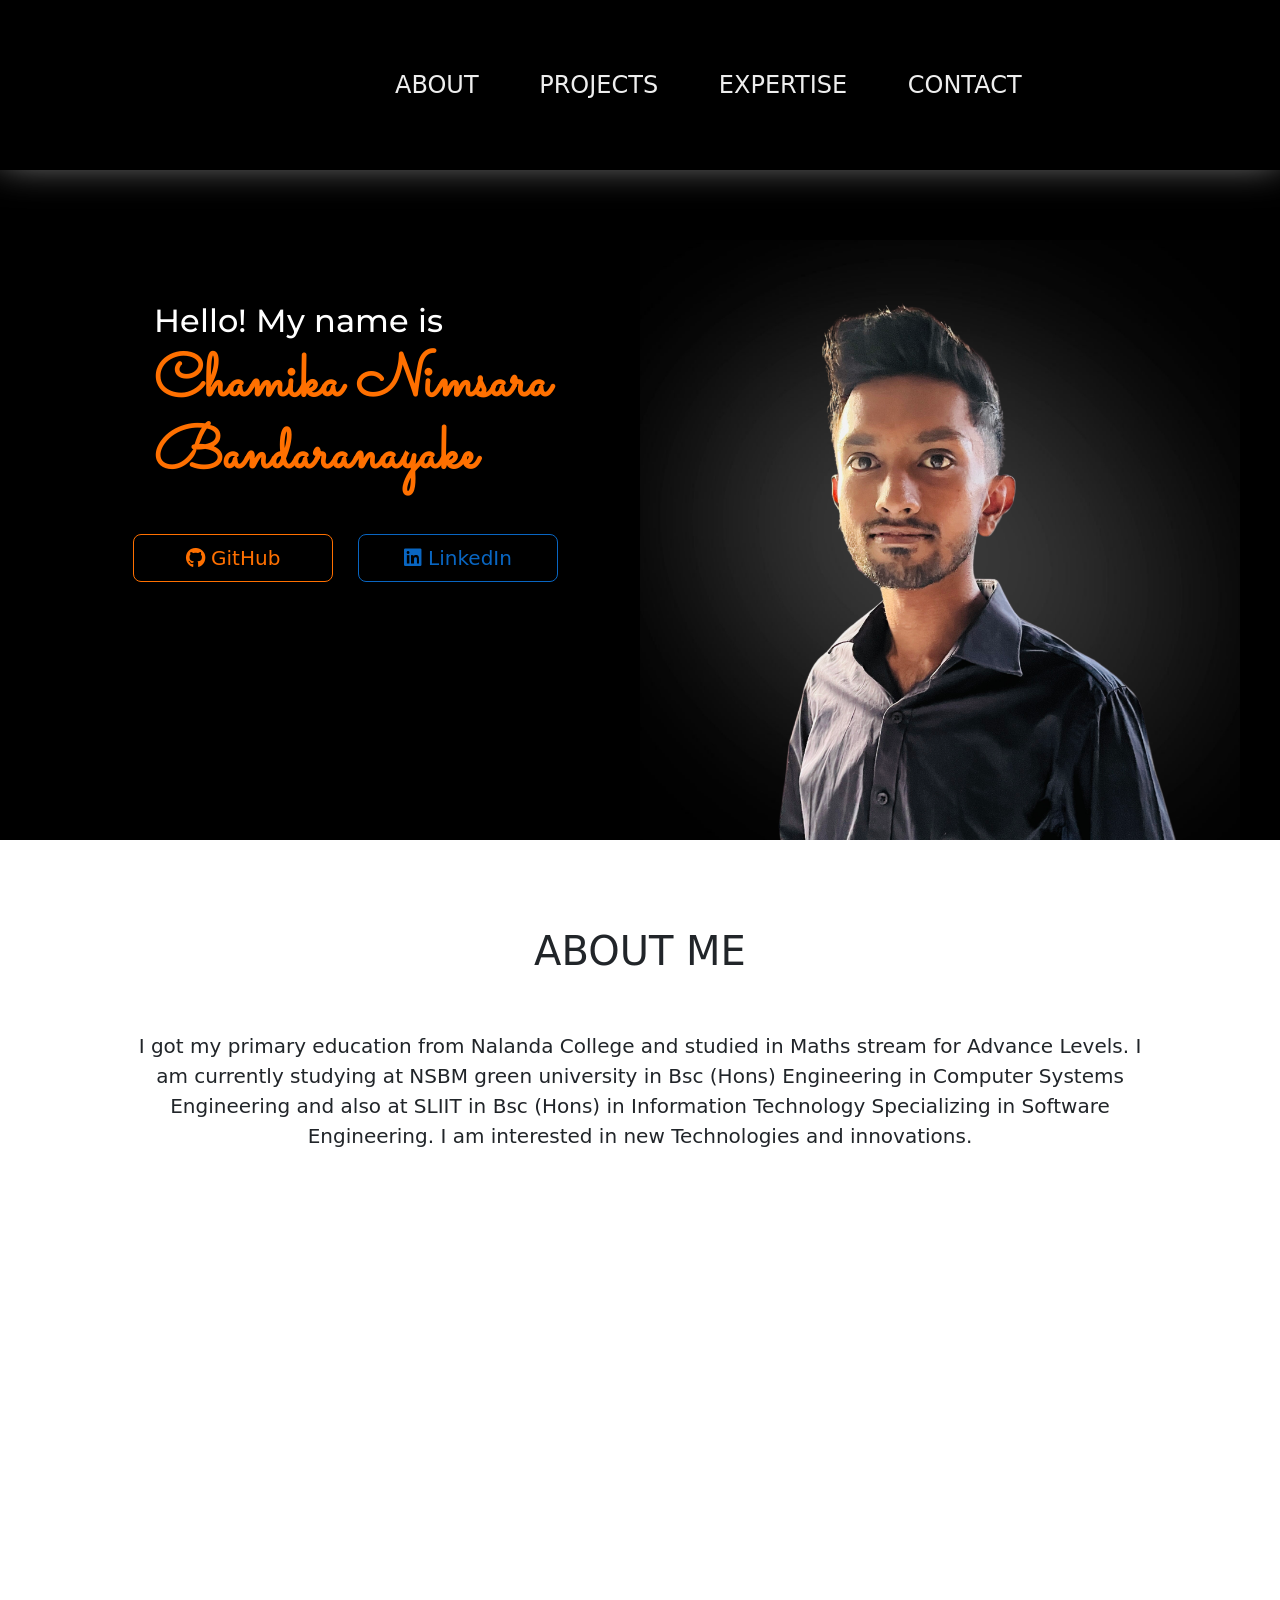
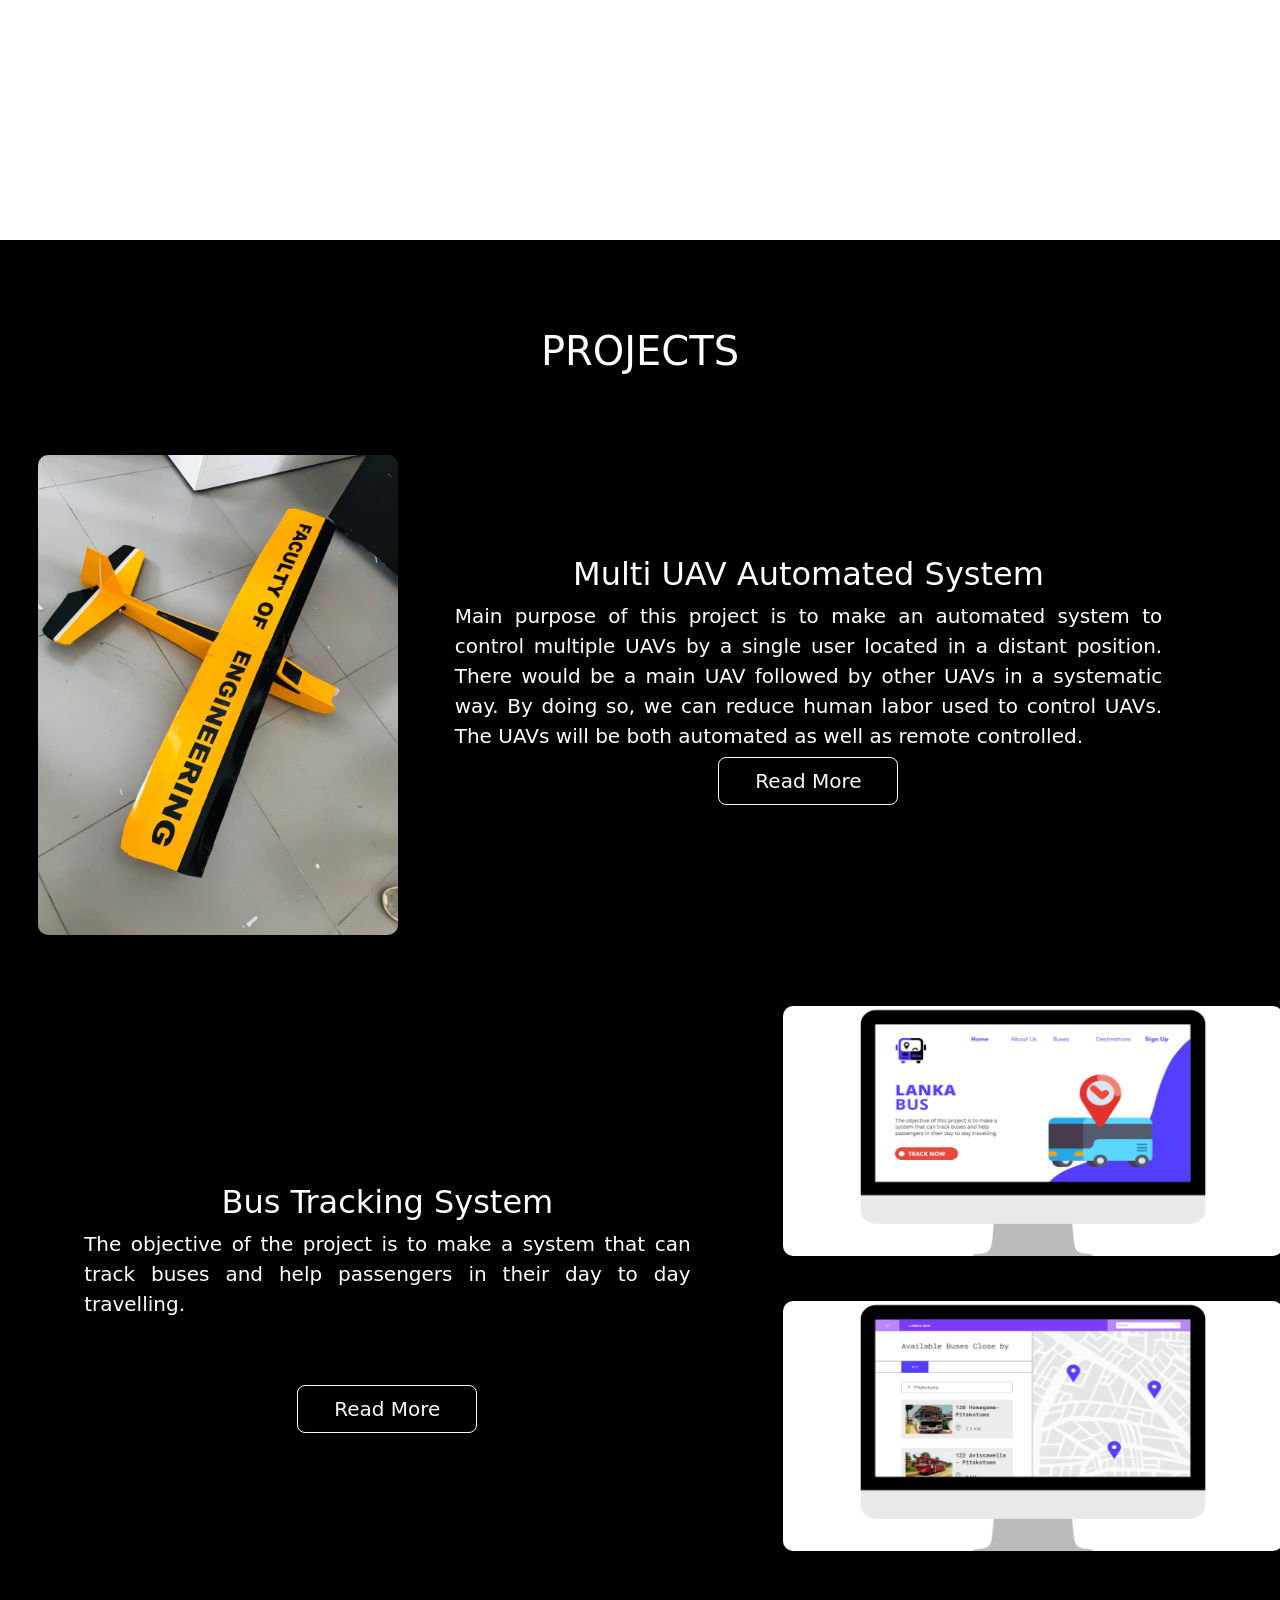
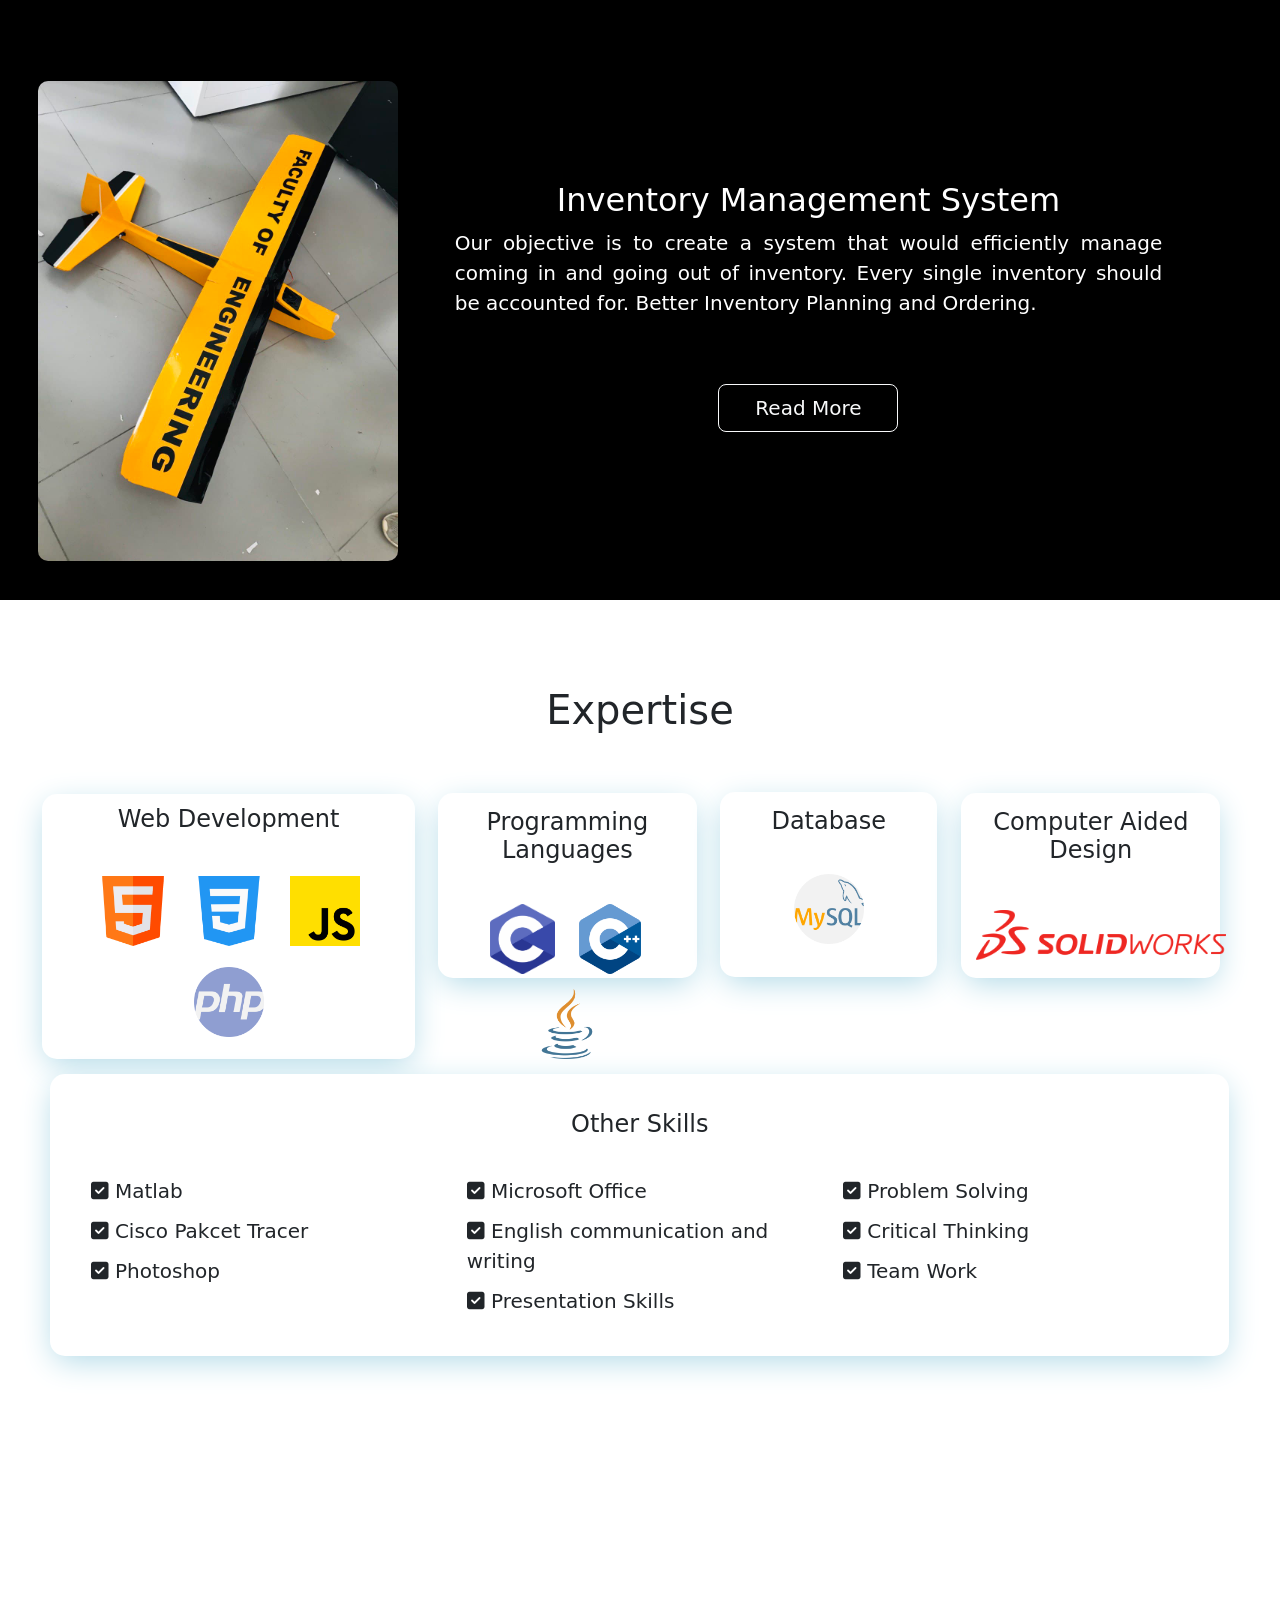
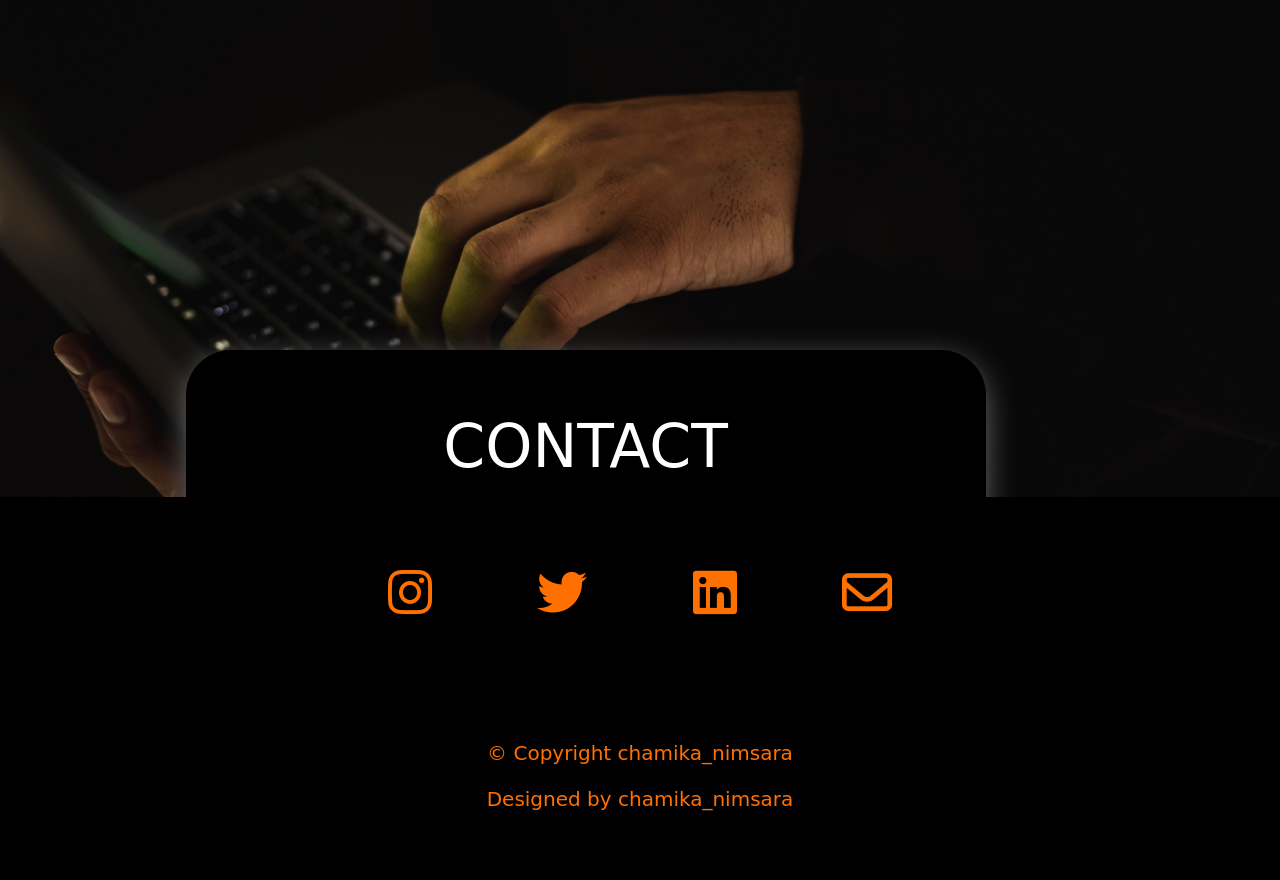
==== index.html @ a7071760 "v.0.4" ====
<!DOCTYPE html>
<html lang="en" dir="ltr">

<head>
  <link href="https://cdn.jsdelivr.net/npm/bootstrap@5.2.2/dist/css/bootstrap.min.css" rel="stylesheet" integrity="sha384-Zenh87qX5JnK2Jl0vWa8Ck2rdkQ2Bzep5IDxbcnCeuOxjzrPF/et3URy9Bv1WTRi" crossorigin="anonymous">

  <link rel="preconnect" href="https://fonts.googleapis.com">
  <link rel="preconnect" href="https://fonts.gstatic.com" crossorigin>
  <link href="https://fonts.googleapis.com/css2?family=Merriweather&family=Merriweather+Sans:wght@700&family=Montserrat:wght@300;400;900&family=Roboto&family=Sacramento&family=Ubuntu&display=swap" rel="stylesheet">

  <link rel="stylesheet" href="https://cdnjs.cloudflare.com/ajax/libs/font-awesome/6.1.1/css/all.min.css" integrity="sha512-KfkfwYDsLkIlwQp6LFnl8zNdLGxu9YAA1QvwINks4PhcElQSvqcyVLLD9aMhXd13uQjoXtEKNosOWaZqXgel0g==" crossorigin="anonymous"
    referrerpolicy="no-referrer" />

  <script src="https://code.jquery.com/jquery-3.2.1.slim.min.js" integrity="sha384-KJ3o2DKtIkvYIK3UENzmM7KCkRr/rE9/Qpg6aAZGJwFDMVNA/GpGFF93hXpG5KkN" crossorigin="anonymous"></script>
  <script src="https://cdn.jsdelivr.net/npm/popper.js@1.12.9/dist/umd/popper.min.js" integrity="sha384-ApNbgh9B+Y1QKtv3Rn7W3mgPxhU9K/ScQsAP7hUibX39j7fakFPskvXusvfa0b4Q" crossorigin="anonymous"></script>
  <script src="https://cdn.jsdelivr.net/npm/bootstrap@4.0.0/dist/js/bootstrap.min.js" integrity="sha384-JZR6Spejh4U02d8jOt6vLEHfe/JQGiRRSQQxSfFWpi1MquVdAyjUar5+76PVCmYl" crossorigin="anonymous"></script>

  <link rel="stylesheet" href="styles/style.css">
  <meta charset="utf-8">
  <title>Chamika Nimsara</title>
  <link rel="icon" type="image/x-icon" href="images/favicon.ico">
</head>

<body>
  <!-- Navigation Bar -->
  <div class="navbar-outer">
      <div class="navbar-inner">
          <div class="links">
            <a class="about" id="nav1" href="#about">ABOUT</a>
            <a class="projects" id="nav1" href="#projects">PROJECTS</a>
            <a class="expertise" id="nav1" href="#expertise">EXPERTISE</a>
            <a class="contact" id="nav1" href="#contact">CONTACT</a>
          </div>
      </div>
  </div>



  <!-- 1st container -->
  <div class="container1">
    <div class="row">
      <div class="col-lg-6">
        <div class="head1 scroll" data-rate=".3" data-direction="vertical">
          <h2 class="heading1">Hello! My name is</h2>
          <h1 class="heading2">Chamika Nimsara Bandaranayake</h1><br>
        </div>
        <div class="head2 scroll" data-rate=".3" data-direction="vertical">
          <a href="https://github.com/ChamikaNimsara">
            <button type="button" class="btn btn-lg button1" formaction=""><i class="fa-brands fa-github"></i> GitHub</button>
          </a>
          <a href="https://www.linkedin.com/in/chamika-bandaranayake/">
            <button type="button" class="btn btn-lg button2"><i class="fa-brands fa-linkedin"></i> LinkedIn</button>
          </a>
        </div>
      </div>
      <div class="col-lg-6">
        <img class="title-image" src="images/profile.PNG" alt="inn-img">
      </div>
    </div>
  </div>

  <!-- About -->
  <section id="about">
    <br><br><h1>ABOUT ME</h1><br><br>
    <p>
      I got my primary education from Nalanda College and studied in Maths stream for Advance Levels.
      I am currently studying at NSBM green university in Bsc (Hons) Engineering in Computer Systems Engineering
      and also at SLIIT in Bsc (Hons) in Information Technology Specializing in Software Engineering.
      I am interested in new Technologies and innovations.

    </p>
  </section>

  <!-- projects -->
  <section id="projects">
    <br><br><h1>PROJECTS</h1><br><br><br>
    <div class="row">
      <div class="col1">
        <img class="project1-image" src="images/project1.jpg" alt="inn-img">
      </div>
      <div class="col2">
        <h2>Multi UAV Automated System</h2>
        <p class="project-text">
          Main purpose of this project is to make an automated system to control multiple UAVs by a single user
          located in a distant position. There would be a main UAV followed by other UAVs in a systematic way.
          By doing so, we can reduce human labor used to control UAVs. The UAVs will be both automated as well
          as remote controlled.
        </p>
        <button type="button" class="btn btn-outline-light btn-lg project-btn">Read More</button>
      </div>
    </div>
    <br><br>
    <div class="row">
      <div class="col3">
        <h2>Bus Tracking System</h2>
        <p class="project-text">
          The objective of the project is to make a system that can track buses and help passengers in their day
          to day travelling.
        </p>
        <button type="button" class="btn btn-outline-light btn-lg project-btn">Read More</button>
      </div>
      <div class="col4">
        <img class="project2-image" src="images/project2a.png" alt="inn-img">
        <img class="project2-image" src="images/project2b.png" alt="inn-img">
      </div>
    </div>
    <br><br>
    <div class="row">
      <div class="col1">
        <img class="project1-image" src="images/project1.jpg" alt="inn-img">
      </div>
      <div class="col2">
        <h2>Inventory Management System</h2>
        <p class="project-text">
          Our objective is to create a system that would efficiently manage coming in and going out of inventory.
          Every single inventory should be accounted for. Better Inventory Planning and Ordering.
        </p>
        <button type="button" class="btn btn-outline-light btn-lg project-btn">Read More</button>
      </div>
    </div>
  </section>

  <section id="expertise">
    <br><br><h1>Expertise</h1><br><br>
    <div class="row">
      <div style="width: 33%;">
        <div class="exp">
          <h4>Web Development</h4><br>
          <img class="exp-images" src="images/html.png" alt="inn-img">
          <img class="exp-images" src="images/css.png" alt="inn-img">
          <img class="exp-images" src="images/js.png" alt="inn-img">
          <img class="exp-images" src="images/php.png" alt="inn-img">
        </div>
      </div>
      <div class="col">
        <div class="exp" style="padding-top: 15px; height: 185px;">
          <h4>Programming Languages</h4><br>
          <img class="exp-images" src="images/c.png" alt="inn-img" style="height: 70px; width: 65px;">
          <img class="exp-images" src="images/c++.png" alt="inn-img">
          <img class="exp-images" src="images/java.png" alt="inn-img">
        </div>
      </div>
      <div style="width: 20%;">
        <div class="exp" style="padding-top: 15px; height: 185px;">
          <h4>Database</h4><br>
          <img class="exp-images" src="images/mysql.png" alt="inn-img">
        </div>
      </div>
      <div class="col">
        <div class="exp" style="padding-top: 15px; height: 185px;">
          <h4>Computer Aided Design</h4><br>
          <img class="exp-images" src="images/solidworks.png" alt="inn-img" style="height: 50px; width: 250px; margin-top: 13px; margin-bottom: 25px;">
        </div>
      </div>
    </div>

    <div class="row">
      <div class="col">
        <div class="exp">
          <h4>Other Skills</h4><br>
          <ul>
            <li><i class="fa-solid fa-square-check"></i> Matlab</li>
            <li><i class="fa-solid fa-square-check"></i> Cisco Pakcet Tracer</li>
            <li><i class="fa-solid fa-square-check"></i> Photoshop</li>
            <li><i class="fa-solid fa-square-check"></i> Microsoft Office</li>
            <li><i class="fa-solid fa-square-check"></i> English communication and writing</li>
            <li><i class="fa-solid fa-square-check"></i> Presentation Skills</li>
            <li><i class="fa-solid fa-square-check"></i> Problem Solving</li>
            <li><i class="fa-solid fa-square-check"></i> Critical Thinking</li>
            <li><i class="fa-solid fa-square-check"></i> Team Work</li>
          </ul>
        </div>
      </div>
    </div>
  </section>

  <section id="contact">
    <div class="contact-top">
      <img class="bg-image" src="images/bgimage1.jpg" alt="inn-img">
    </div>
    <div class="contact-heading">
      <h1 style="margin-top: 60px; font-size: 60px;">CONTACT</h1>
    </div>
    <div class="contact-body">
      <a href="https://www.instagram.com/chamika_nimsara/">
        <i class="fa-brands fa-instagram"></i>
      </a>
      <a href="https://twitter.com/NimsaraChamika">
        <i class="fa-brands fa-twitter"></i>
      </a>
      <a href="https://www.linkedin.com/in/chamika-bandaranayake/">
        <i class="fa-brands fa-linkedin"></i>
      </a>
      <a href="mailto: chamikabandaranayake@gmail.com">
        <i class="fa-regular fa-envelope"></i>
      </a>
      <br><br><br><br><br><br>
      <p>© Copyright chamika_nimsara</p>
      <p>Designed by chamika_nimsara</p>
    </div>

  </section>

<script type="text/javascript">
const body = document.body;
let lastScroll = 0;

window.addEventListener("scroll", () => {
const currentScroll = window.pageYOffset;
if (currentScroll <= 0) {
  body.classList.remove("scroll-up");
  return;
}

if (currentScroll > lastScroll && !body.classList.contains("scroll-down")) {
  body.classList.remove("scroll-up");
  body.classList.add("scroll-down");
} else if (
  currentScroll < lastScroll &&
  body.classList.contains("scroll-down")
) {
  body.classList.remove("scroll-down");
  body.classList.add("scroll-up");
}
lastScroll = currentScroll;
});


const sections = document.querySelectorAll("section");
const navLi = document.querySelectorAll(".navbar-outer .navbar-inner .links a");
window.addEventListener("scroll", () => {
  let current = "";
  sections.forEach((section) => {
    const sectionTop = section.offsetTop;
    const sectionHeight = section.clientHeight;
    if (pageYOffset >= sectionTop - sectionHeight / 3) {
      current = section.getAttribute("id");
    }
  });

  navLi.forEach((li) => {
    li.classList.remove("active");
    if (li.classList.contains(current)) {
      li.classList.add("active");
    }
  });
});


window.addEventListener('scroll', () => {
  const target = document.querySelectorAll('.scroll');

  var index = 0, length = target.length;
  for (index; index < length; index++) {
    var pos = window.pageYOffset * target[index].dataset.rate;

    if(target[index].dataset.direction === 'vertical') {
      target[index].style.transform = 'translate3d(0px, ' +pos+ 'px, 0px)';
    } else {
      var posX = windows.pageYOffset * target[index].dataset.ratex;
      var posY = windows.pageYOffset * target[index].dataset.rateyx;

      target[index].style.transform = 'translate3d('+posX+'px, ' +posY+ 'px, 0px)';
    }
  }


})



</script>

</body>

</html>
---- styles/style.css ----
.row {
  width: 100%;
}

a {
  text-decoration: none;
}

.navbar-outer {
    position: sticky;
    width: 100%;
    height: 170px;
    background: #000000;
    display: flex;
    align-items: center;
    top: -110px;
    justify-content: center;
    z-index: 1000;
}

.scroll-up .navbar-outer{
  transition: 1s;
		filter: drop-shadow(0 -10px 20px rgb(170, 170, 170));
	}

.scroll-down .navbar-outer{
  transition: 1s;
  		filter: drop-shadow(0 -10px 20px rgb(170, 170, 170));
  	}

.navbar-outer .navbar-inner {
    position: sticky;
    top: 0;
    width: 100%;
    height: 60px;
    display: flex;
    justify-content: space-between;
    align-items: center;
    padding: 0px 20px;
    justify-content: center;
}

.navbar-outer .navbar-inner .links {
  width: 100%;
  justify-content: center;
  margin-left: 28%;
}

.navbar-outer .navbar-inner .links a {
    display: inline-block;
    padding: 5px;
    text-decoration: none;
    color: #eee;
    border: 1px solid transparent;
    transition: all 200ms ease-in-out;
    font-size: 24px;
    padding-left: 3%;
    padding-right: 3%;
}

.navbar-outer .navbar-inner .links a.active {
  background-color: #FF7000;
  color: #000000;
  transition: 2 ease background-color;
  border-radius: 10px;
}

#nav1:hover {
  color: #B2B2B2;
  font-size: 25px;
}

.container1 {
  background-color: #000000;
  height: 40%;
  padding-top: 5.5%;
}

.heading1 {
  color: #ffffff;
  font-family: 'Montserrat', sans-serif;
}

.heading2 {
  color: #FF7000;
  font-family: 'Sacramento', cursive;
  font-weight: bold;
  font-size: 60px;
}

.title-image {
  height: 600px;
  width: 600px;
}

.head1 {
  margin-left: 25%;
  margin-top: 10%;
  width: 400px;

}

.head2 {
  margin-left: 20%;
}

.button1 {
  margin: 2%;
  width: 200px;
  background-color: none;
  border-color: #FF7000;
  color: #FF7000;
}

.button1:hover {
  background-color: #FF7000;
  color: #000000;
}

.button2 {
  margin: 2%;
  width: 200px;
  background-color: none;
  border-color: #0966c2;
  color: #0966c2;
}

.button2:hover {
  background-color: #0966c2;
  color: #000000;
}

#about {
  text-align: center;
  padding: 3%;
  height: 1000px;
}

p {
  padding: 0 8% 0 8%;
  font-size: 20px;
}

#projects {
  color: #ffffff;
  background-color: #000000;
  text-align: center;
  padding: 3%;
}

.project-text {
  height: 140px;
  text-align: justify;
}

.project-btn {
  width: 180px;
}

.col1 {
  width: 30%;
}

.col2 {
  width: 70%;
  padding: 100px 0;
}

.project1-image {
  width: 360px;
  height: 480px;
  border-radius: 10px;
}

.col4 {
  width: 40%;
}

.col3 {
  width: 60%;
  padding: 200px 0;
}

.project2-image {
  width: 500px;
  height: 250px;
  margin: 5%;
  border-radius: 10px;
}

#expertise {
  height: 1000px;
  text-align: center;
  padding: 3%;
}

.exp {
  background-color: white;
	border-radius: 15px;
	box-shadow: 0 8px 32px -4px lightblue;
	width: 100%;
	padding: 3%;
	margin: 1%;
	float: left;
}

.exp-images {
  width: 70px;
  height: 70px;
  margin: 3%;
}

ul {
  font-size: 20px;
  list-style-type: none;
  margin: 0;
  padding: 0;
  columns: 3;
  -webkit-columns: 3;
  -moz-columns: 3;
  text-align: left;
}

li {
  padding: 5px;
}

#contact {
  color: #ffffff;
  background-color: #000000;
  text-align: center;
  padding: 0;
  margin: 0;
  height: 800px;
  position: relative;
}

.bg-image {
  /* width: 1500px;
  height: 500px; */
  width: 100%;
}

.contact-heading {
  position: absolute;
  width: 800px;
  height: 250px;
  border-radius: 45px;
  bottom: 25%;
  right: 23%;
  background-color: #000000;
  color: white;
  box-shadow: 0 8px 32px -4px grey;
  padding-left: 20px;
  padding-right: 20px;
  z-index: 1;
}

.contact-body {
  position: absolute;
  bottom: -10%;
  width: 100%;
  z-index: 200;
  background-color: #000000;
  color: #FF7000;
  padding-top: 70px;
  padding-bottom: 50px;
}

.contact-body i {
  font-size: 50px;
  margin:  0 50px 0 50px;
}

.contact-body a {
  color: #FF7000;
}
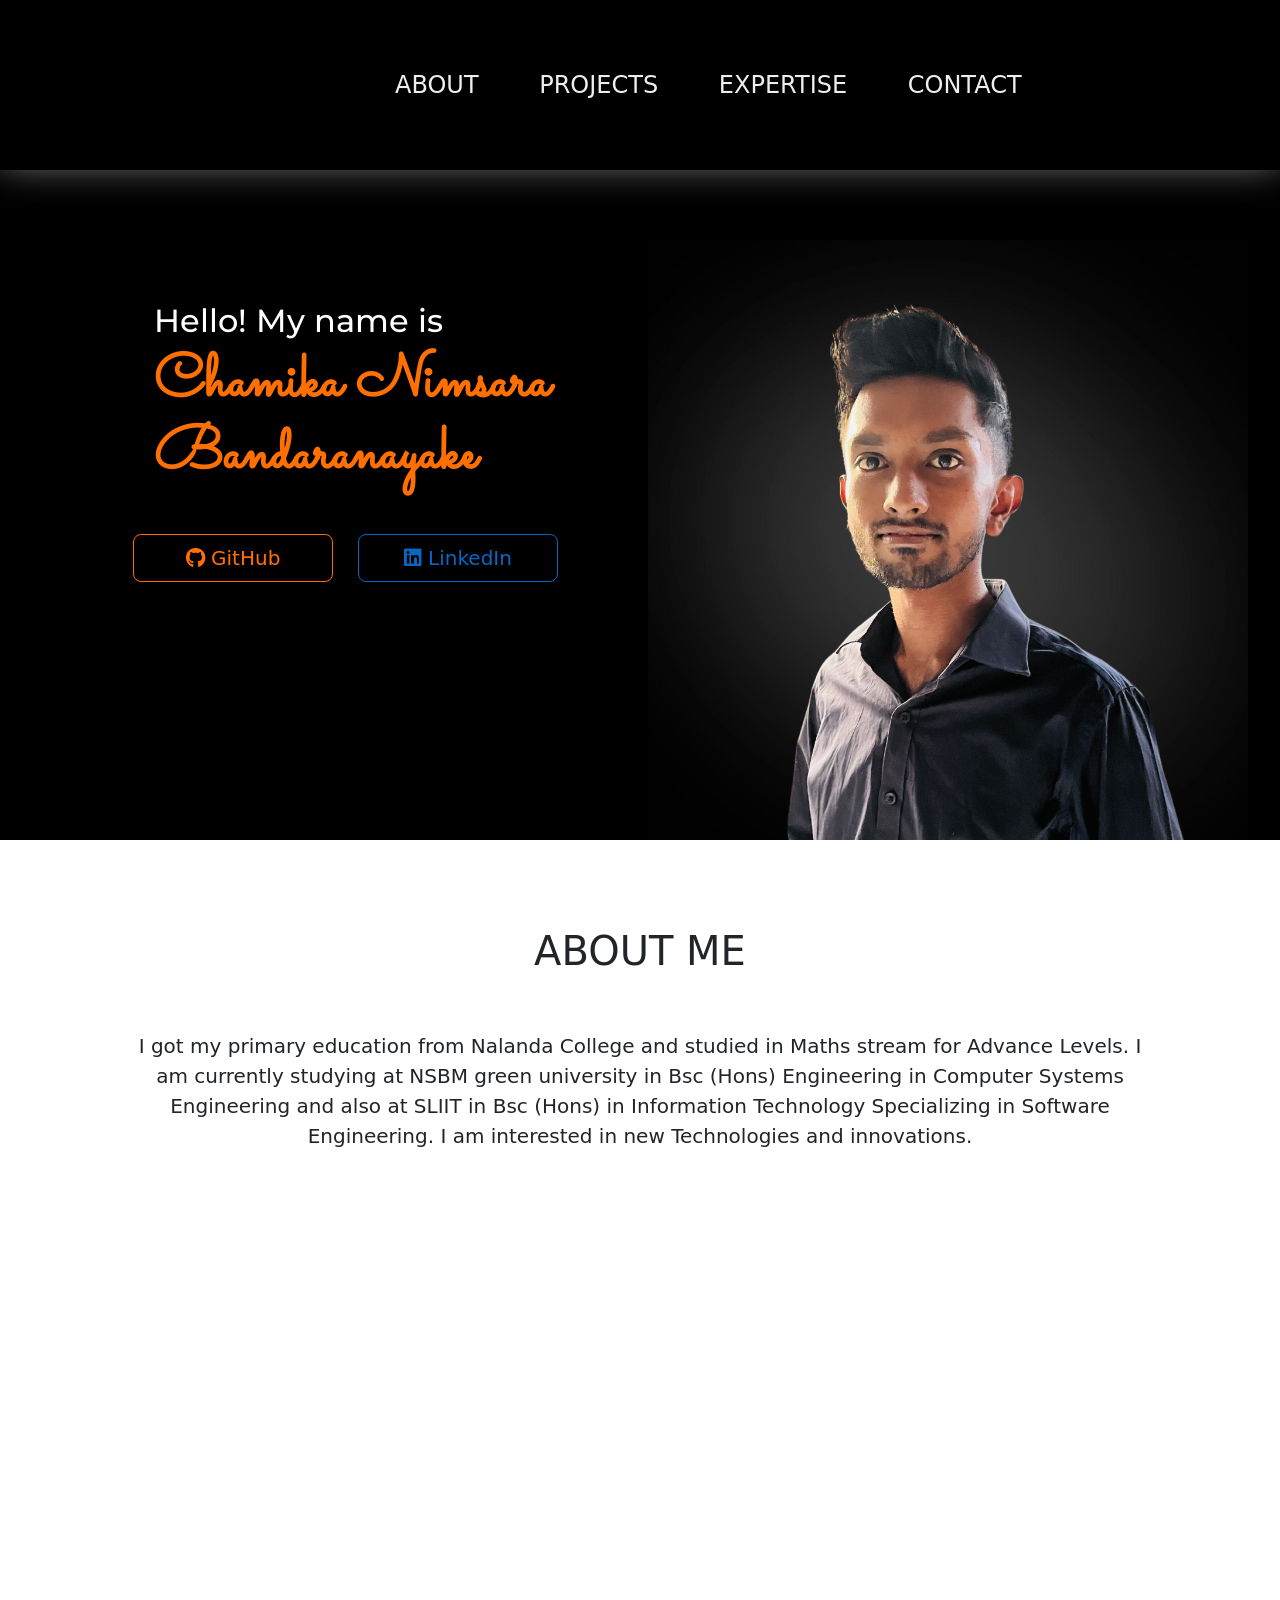
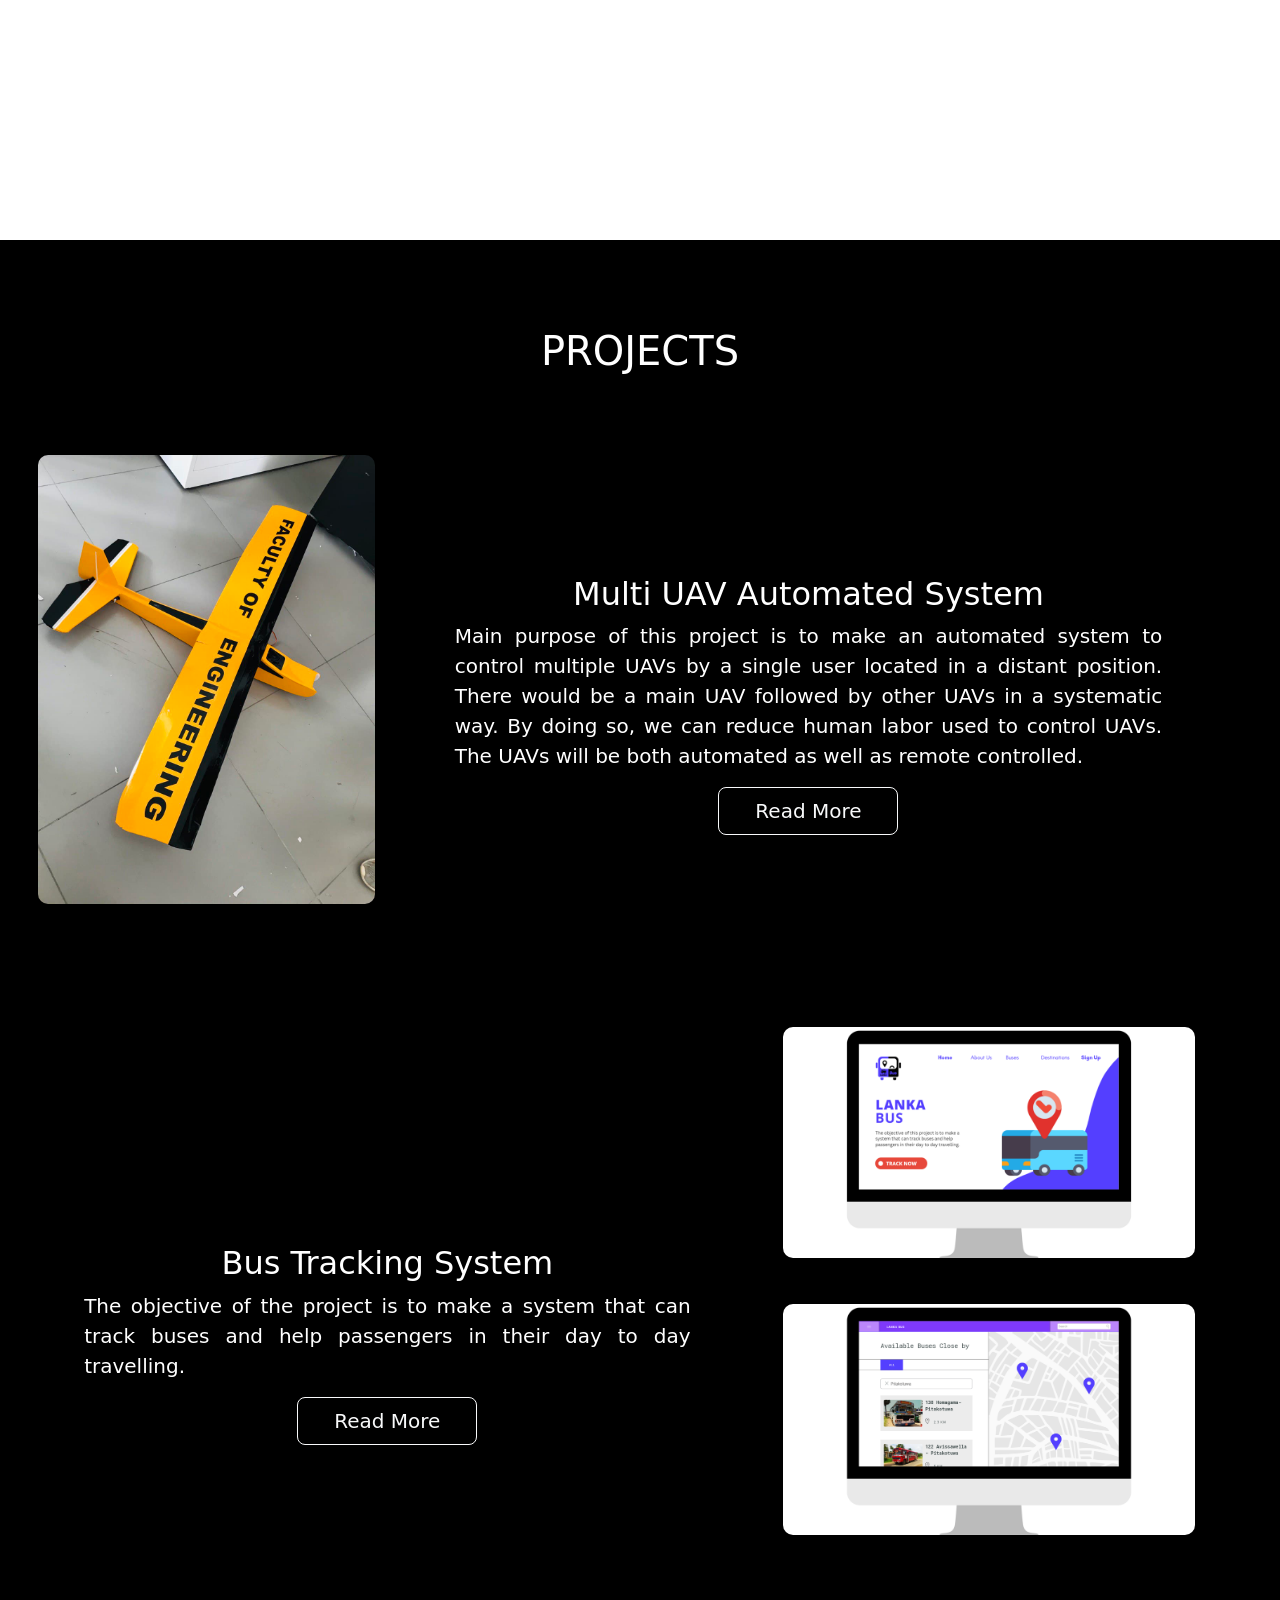
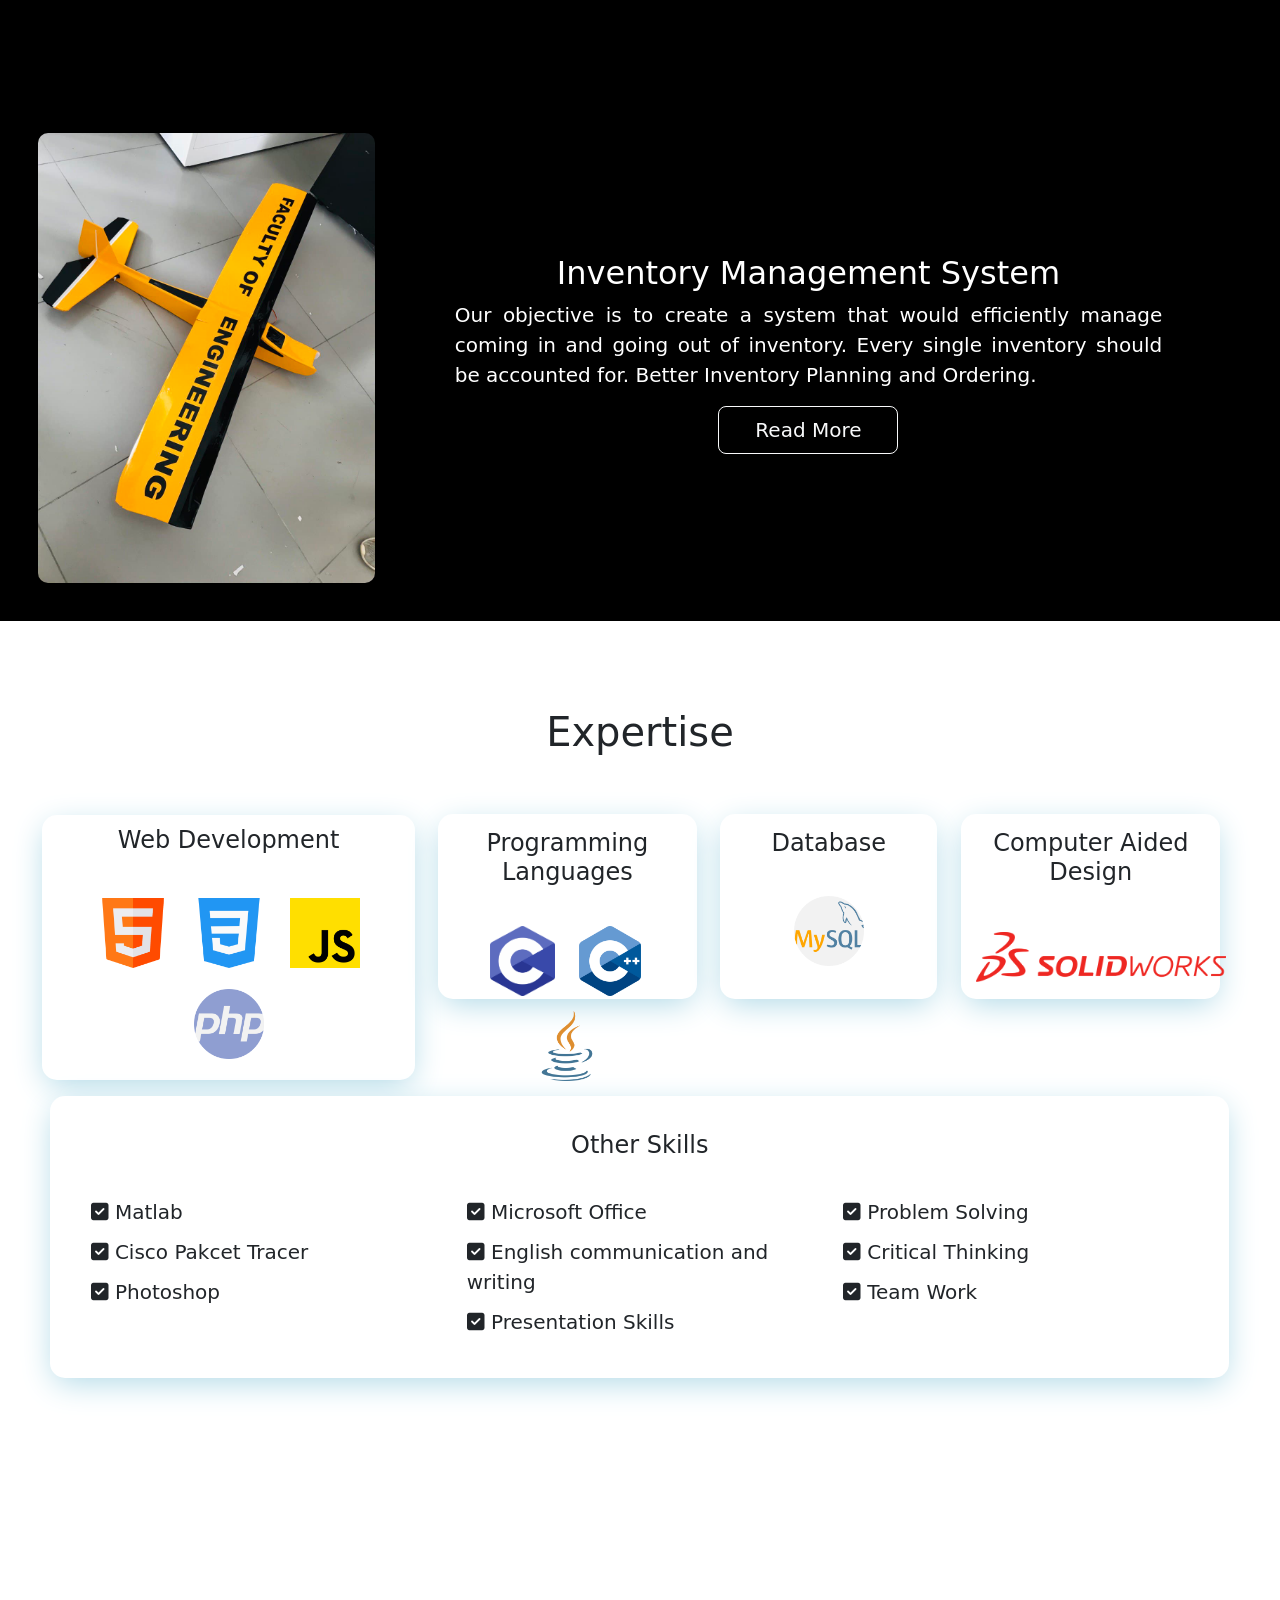
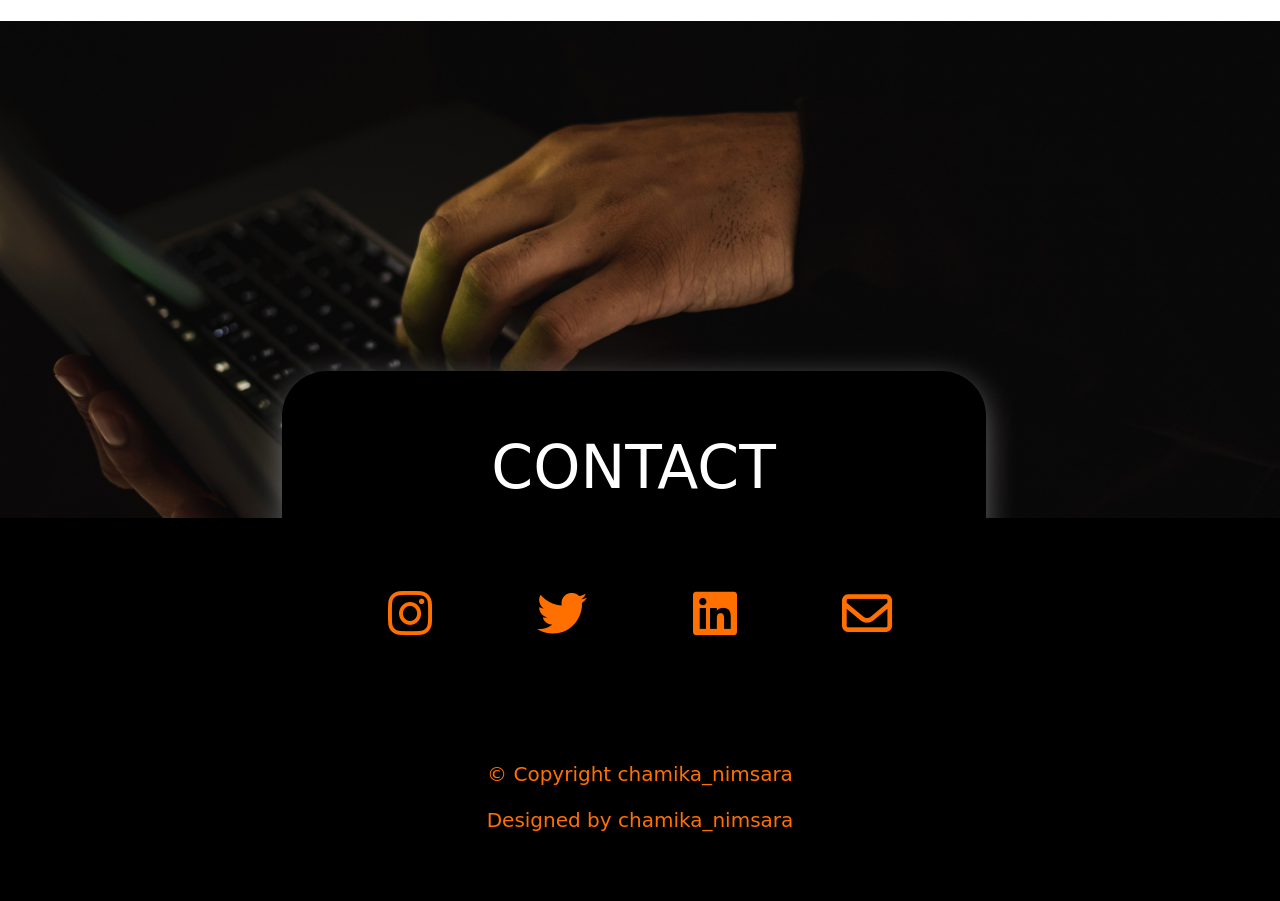
==== commit 71e903a7: "v.0.4" ====
--- a/index.html
+++ b/index.html
@@ -53,7 +53,7 @@
           </a>
         </div>
       </div>
-      <div class="col-lg-6">
+      <div class="col-lg-6" style="text-align: center;">
         <img class="title-image" src="images/profile.PNG" alt="inn-img">
       </div>
     </div>
--- a/styles/style.css
+++ b/styles/style.css
@@ -40,10 +40,29 @@
     justify-content: center;
 }
 
-.navbar-outer .navbar-inner .links {
+/* .navbar-outer .navbar-inner .links {
   width: 100%;
   justify-content: center;
   margin-left: 28%;
+} */
+
+@media only screen and (min-width: 768px) {
+  /* For mobile phones: */
+  .navbar-outer .navbar-inner .links {
+    width: 100%;
+    justify-content: center;
+    margin-left: 28%;
+  }
+}
+
+
+@media only screen and (max-width: 768px) {
+  /* For mobile phones: */
+  .navbar-outer .navbar-inner .links {
+    width: 100%;
+    justify-content: center;
+    margin-left: 10%;
+  }
 }
 
 .navbar-outer .navbar-inner .links a {
@@ -149,7 +168,7 @@
 }
 
 .project-text {
-  height: 140px;
+  height: auto;
   text-align: justify;
 }
 
@@ -163,12 +182,14 @@
 
 .col2 {
   width: 70%;
-  padding: 100px 0;
+  padding: 10% 0;
 }
 
 .project1-image {
-  width: 360px;
-  height: 480px;
+  /* width: 360px;
+  height: 480px; */
+  width: 100%;
+  height: width / 3 * 4;
   border-radius: 10px;
 }
 
@@ -178,12 +199,12 @@
 
 .col3 {
   width: 60%;
-  padding: 200px 0;
+  padding: 20% 0;
 }
 
 .project2-image {
-  width: 500px;
-  height: 250px;
+  width: 90%;
+  height: width / 2;
   margin: 5%;
   border-radius: 10px;
 }
@@ -243,7 +264,7 @@
 
 .contact-heading {
   position: absolute;
-  width: 800px;
+  width: 55%;
   height: 250px;
   border-radius: 45px;
   bottom: 25%;
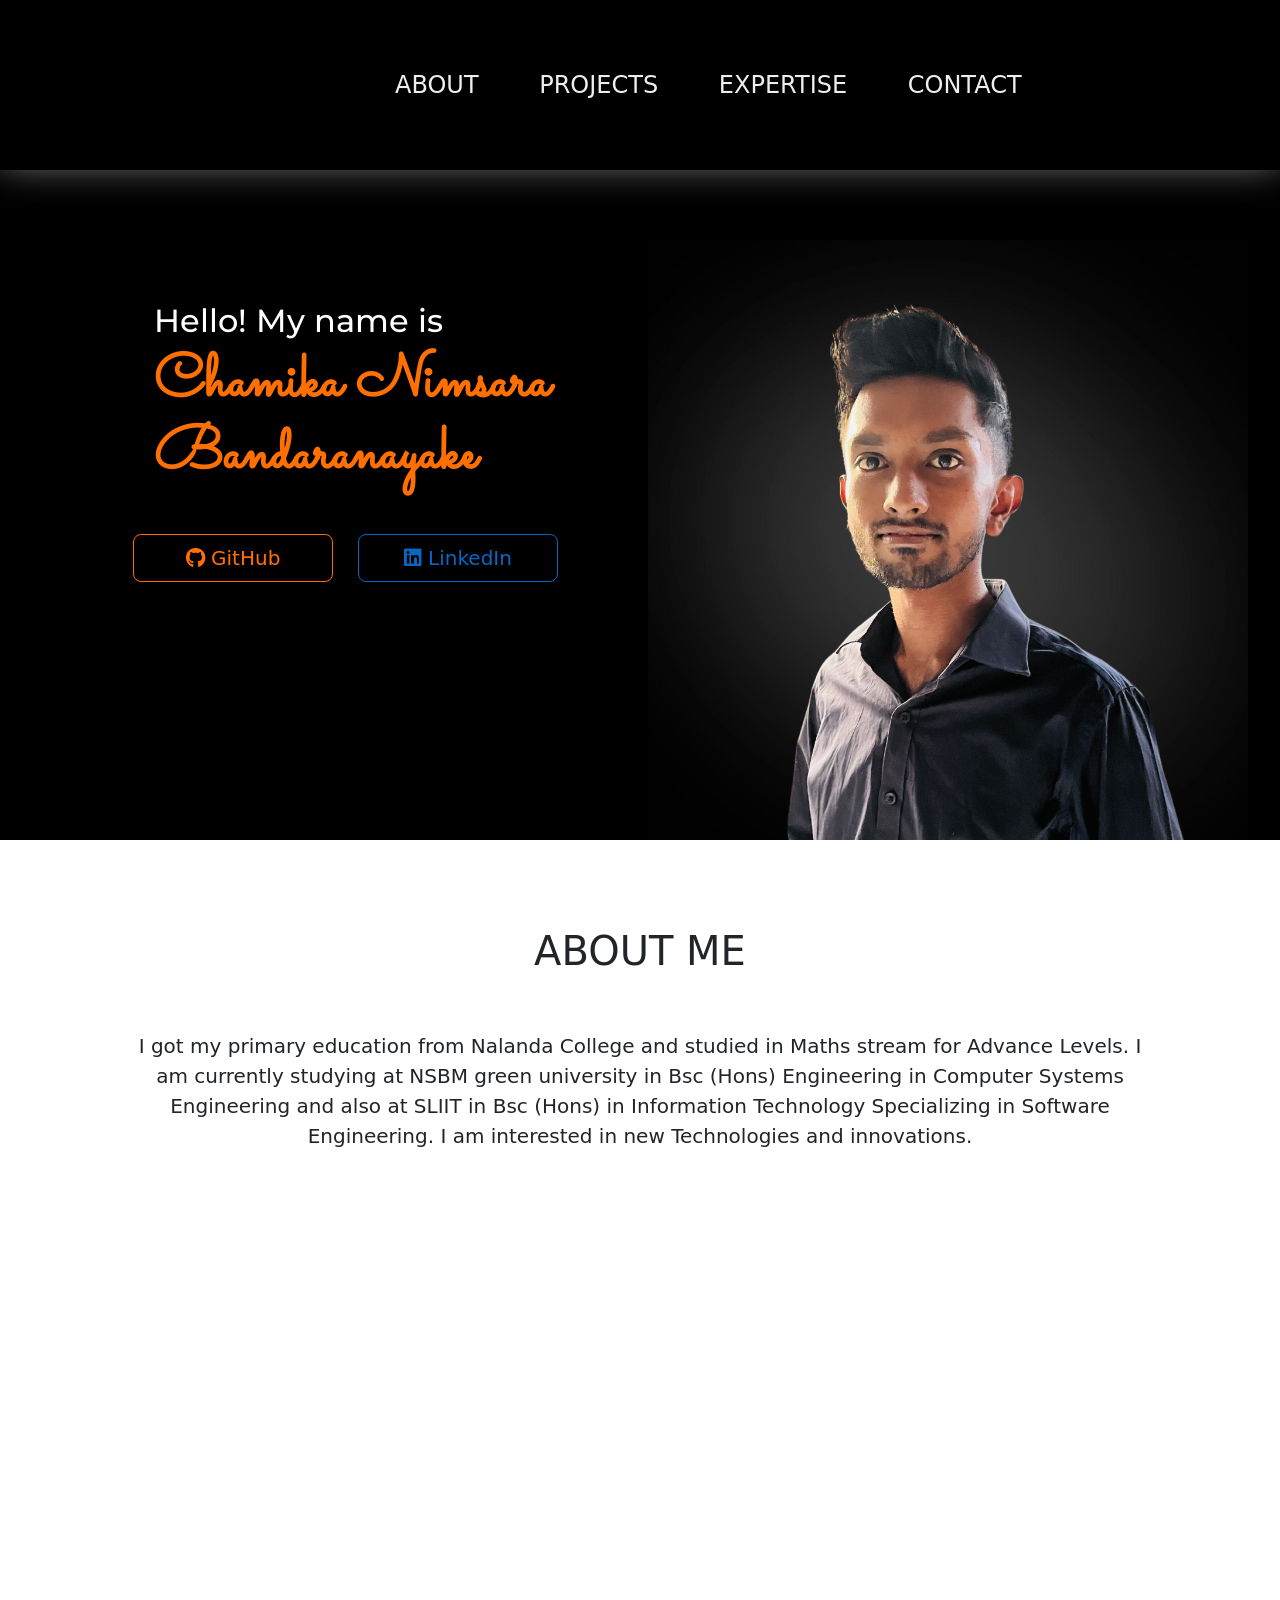
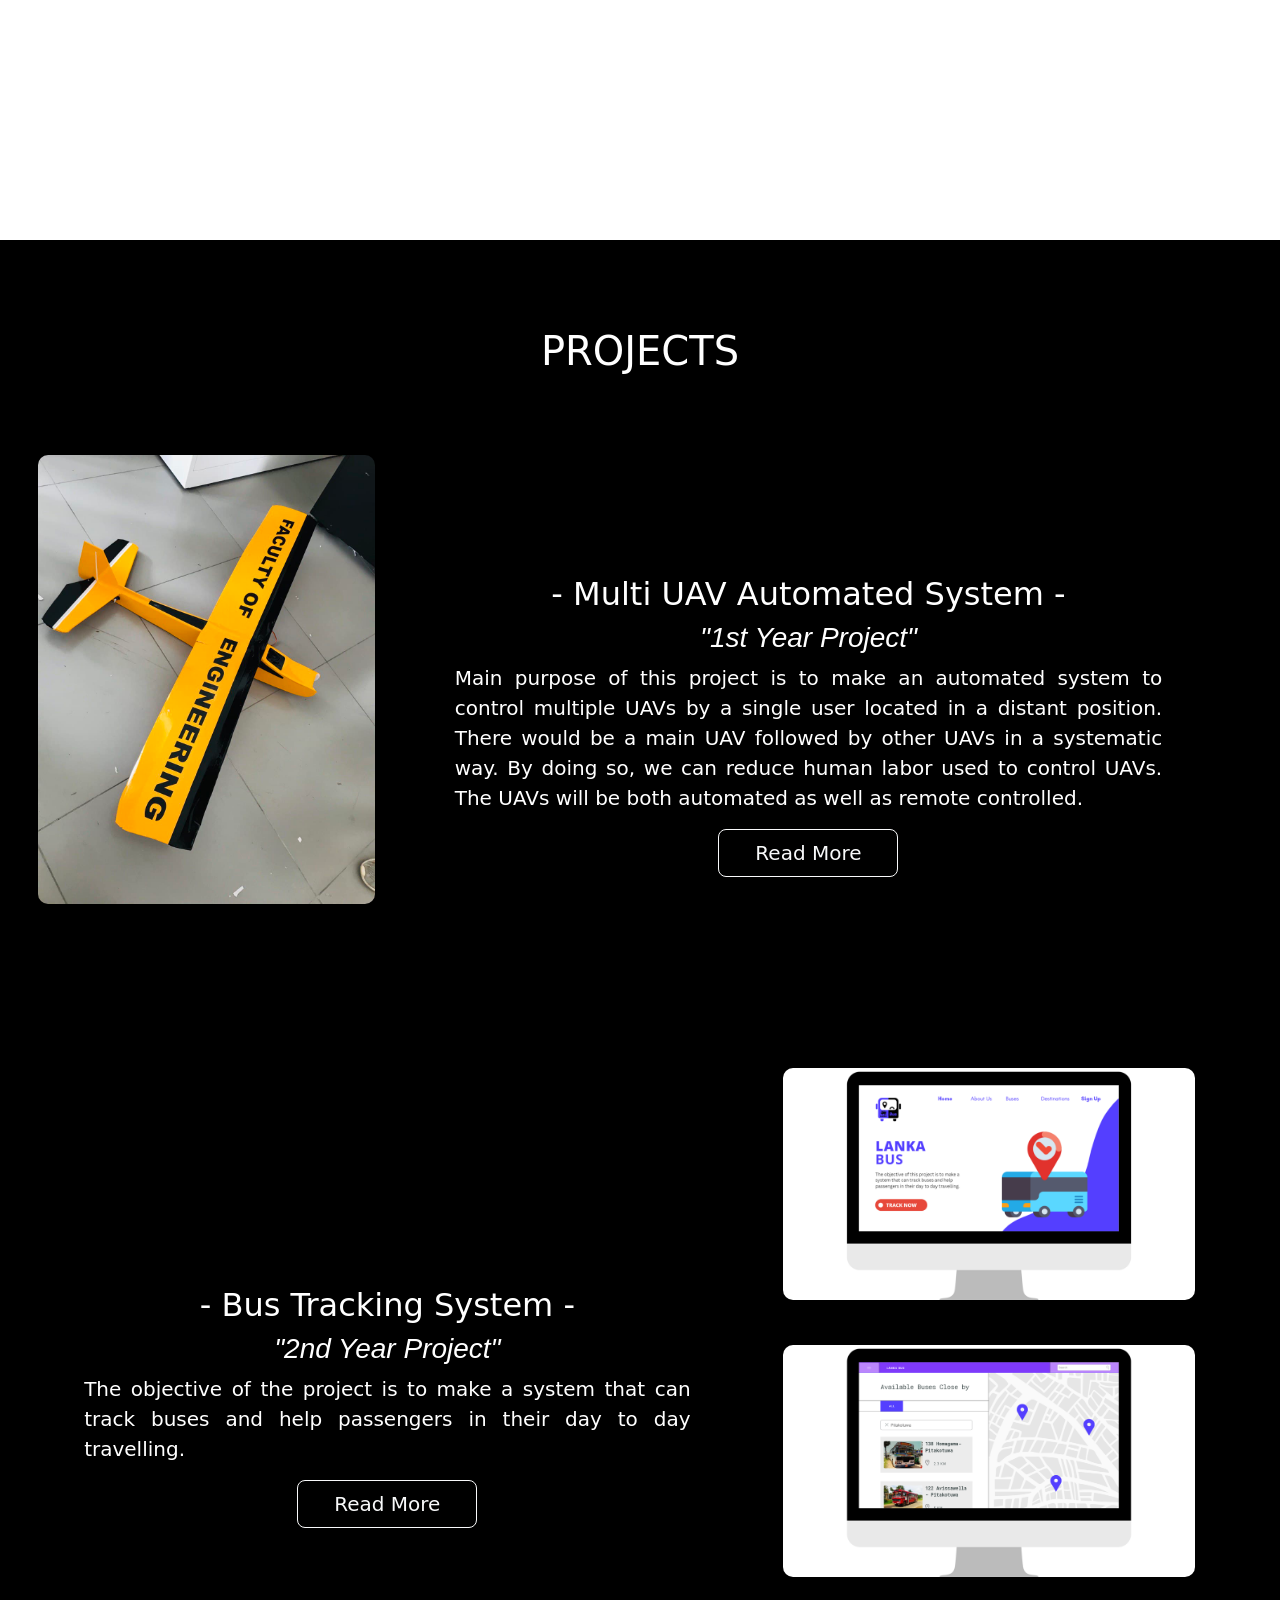
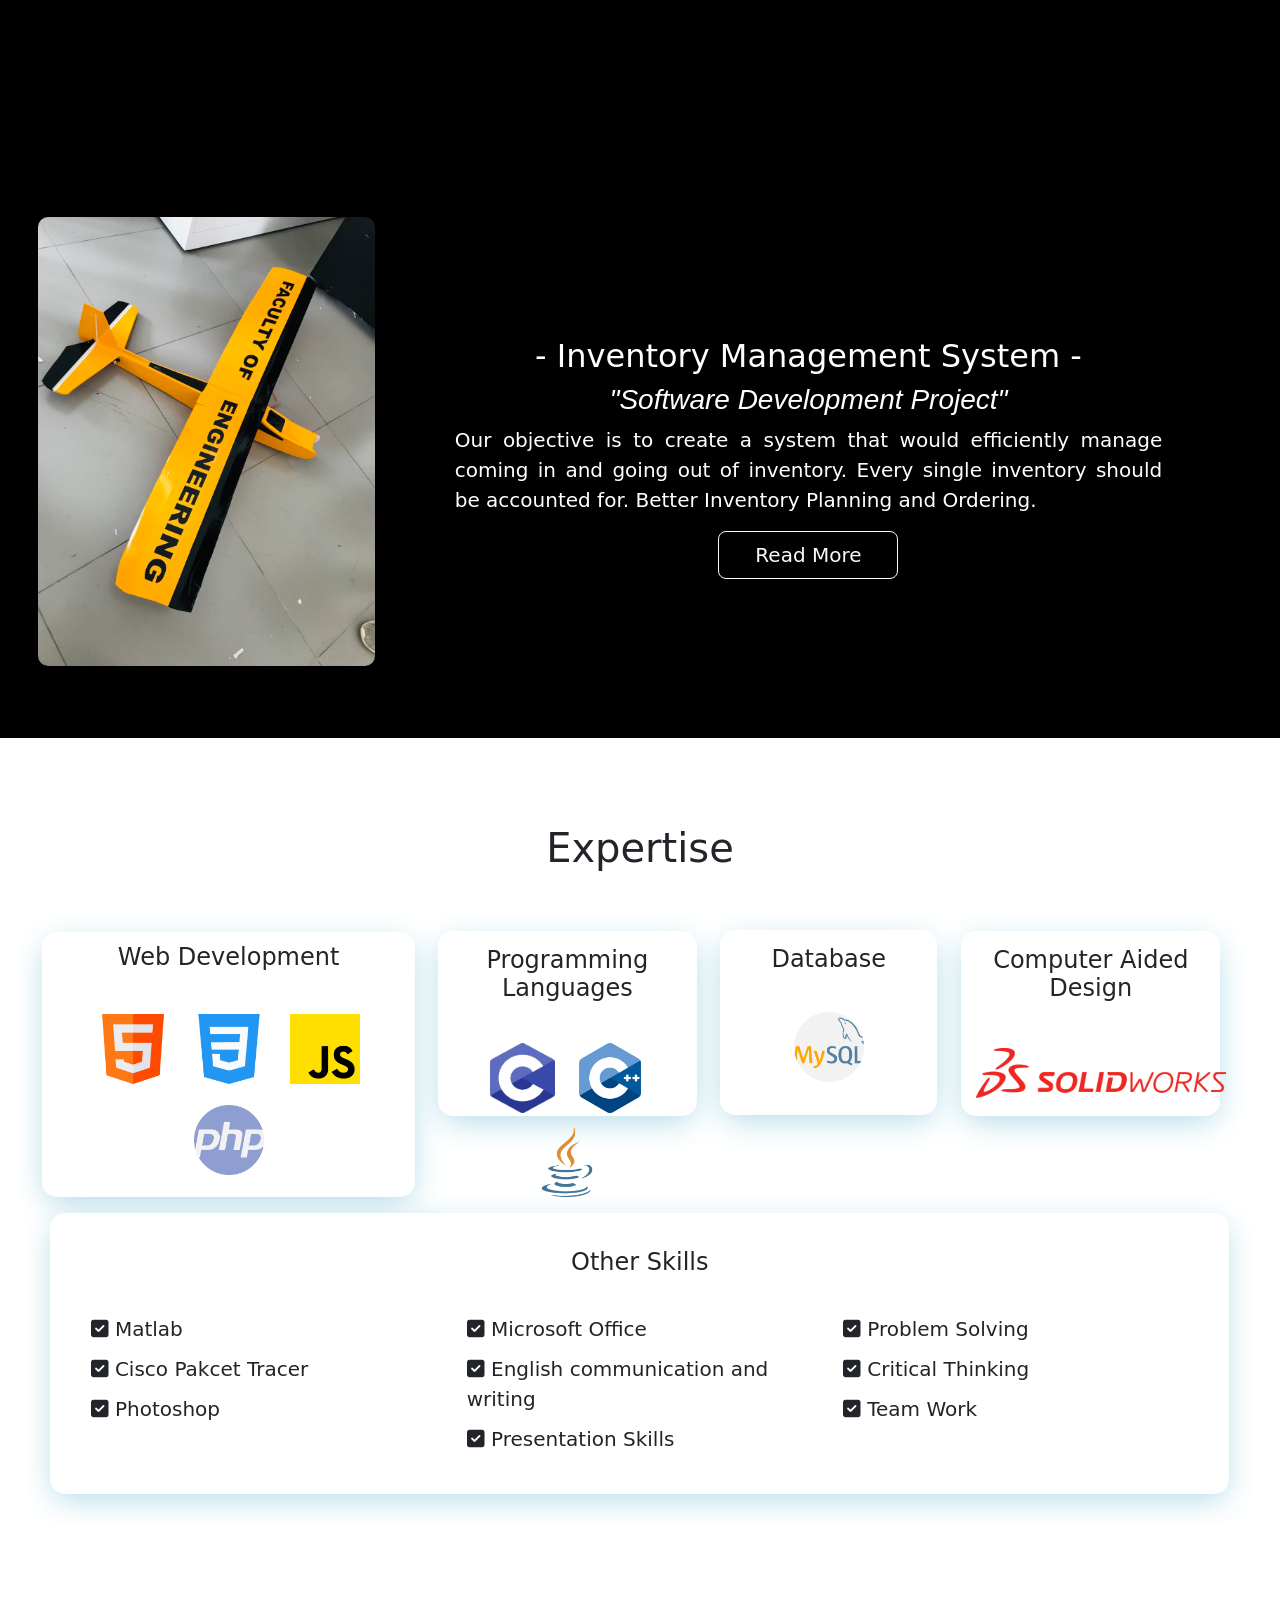
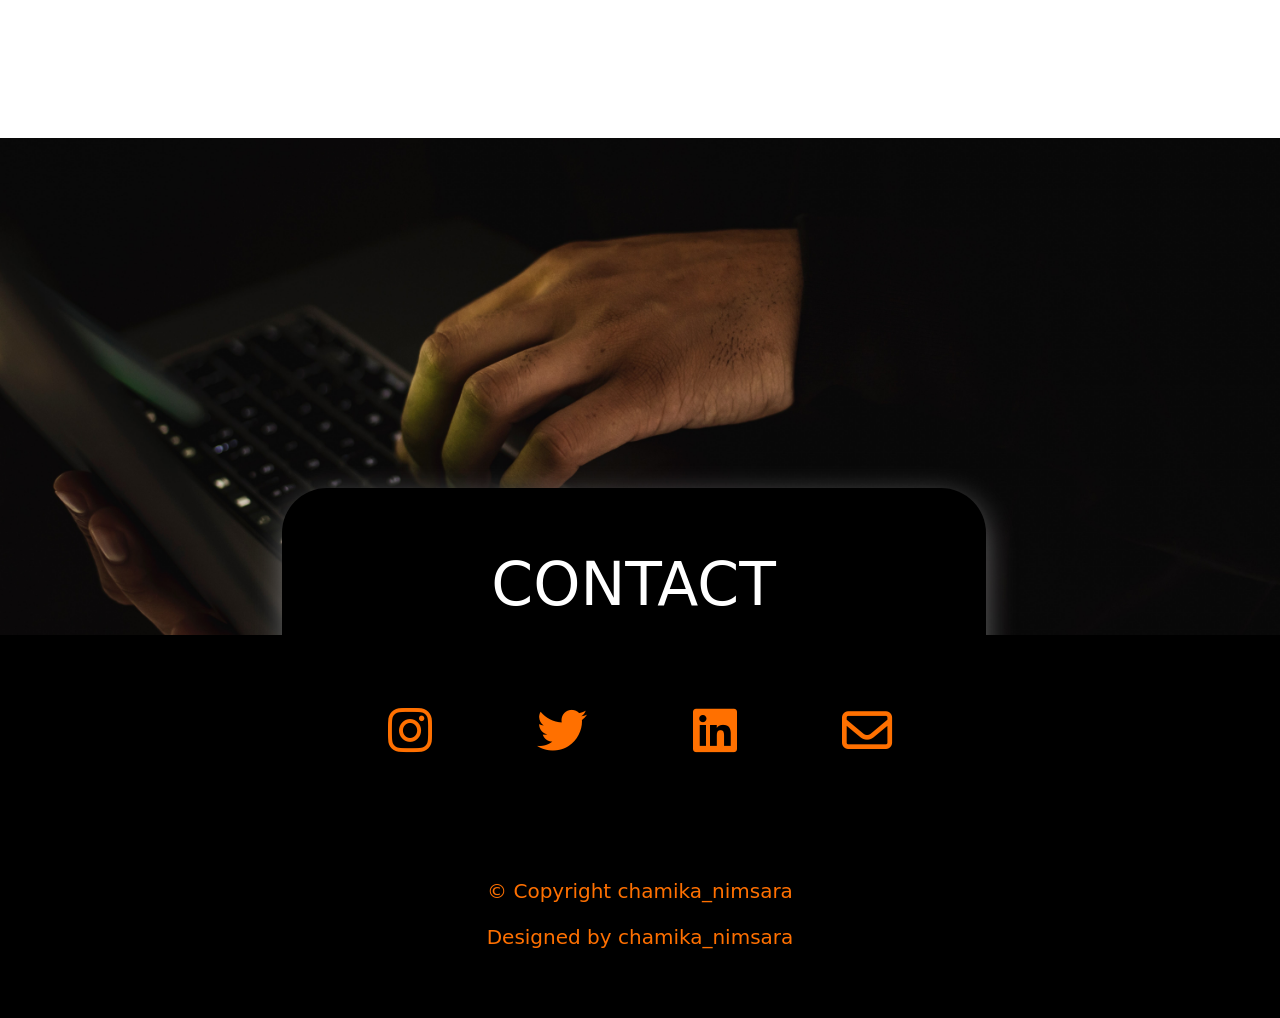
==== commit 6e016677: "v.0.5" ====
--- a/index.html
+++ b/index.html
@@ -79,25 +79,31 @@
         <img class="project1-image" src="images/project1.jpg" alt="inn-img">
       </div>
       <div class="col2">
-        <h2>Multi UAV Automated System</h2>
+        <h2>- Multi UAV Automated System -</h2>
+        <h3>"1st Year Project"</h3>
         <p class="project-text">
           Main purpose of this project is to make an automated system to control multiple UAVs by a single user
           located in a distant position. There would be a main UAV followed by other UAVs in a systematic way.
           By doing so, we can reduce human labor used to control UAVs. The UAVs will be both automated as well
           as remote controlled.
         </p>
-        <button type="button" class="btn btn-outline-light btn-lg project-btn">Read More</button>
+        <a href="reports/multiUAVReport.pdf">
+          <button type="button" class="btn btn-outline-light btn-lg project-btn">Read More</button>
+        </a>
       </div>
     </div>
     <br><br>
     <div class="row">
       <div class="col3">
-        <h2>Bus Tracking System</h2>
+        <h2>- Bus Tracking System -</h2>
+        <h3>"2nd Year Project"</h3>
         <p class="project-text">
           The objective of the project is to make a system that can track buses and help passengers in their day
           to day travelling.
         </p>
-        <button type="button" class="btn btn-outline-light btn-lg project-btn">Read More</button>
+        <a href="reports/busTrackReport.pdf">
+          <button type="button" class="btn btn-outline-light btn-lg project-btn">Read More</button>
+        </a>
       </div>
       <div class="col4">
         <img class="project2-image" src="images/project2a.png" alt="inn-img">
@@ -110,12 +116,15 @@
         <img class="project1-image" src="images/project1.jpg" alt="inn-img">
       </div>
       <div class="col2">
-        <h2>Inventory Management System</h2>
+        <h2>- Inventory Management System -</h2>
+        <h3>"Software Development Project"</h3>
         <p class="project-text">
           Our objective is to create a system that would efficiently manage coming in and going out of inventory.
           Every single inventory should be accounted for. Better Inventory Planning and Ordering.
         </p>
-        <button type="button" class="btn btn-outline-light btn-lg project-btn">Read More</button>
+        <a href="reports/sdpReport.pdf">
+          <button type="button" class="btn btn-outline-light btn-lg project-btn">Read More</button>
+        </a>
       </div>
     </div>
   </section>
--- a/styles/style.css
+++ b/styles/style.css
@@ -4,6 +4,11 @@
 
 a {
   text-decoration: none;
+}
+
+h3 {
+  font-family: 'Roboto', sans-serif;
+  font-style: italic;
 }
 
 .navbar-outer {
@@ -61,7 +66,7 @@
   .navbar-outer .navbar-inner .links {
     width: 100%;
     justify-content: center;
-    margin-left: 10%;
+    margin-left: 18%;
   }
 }
 
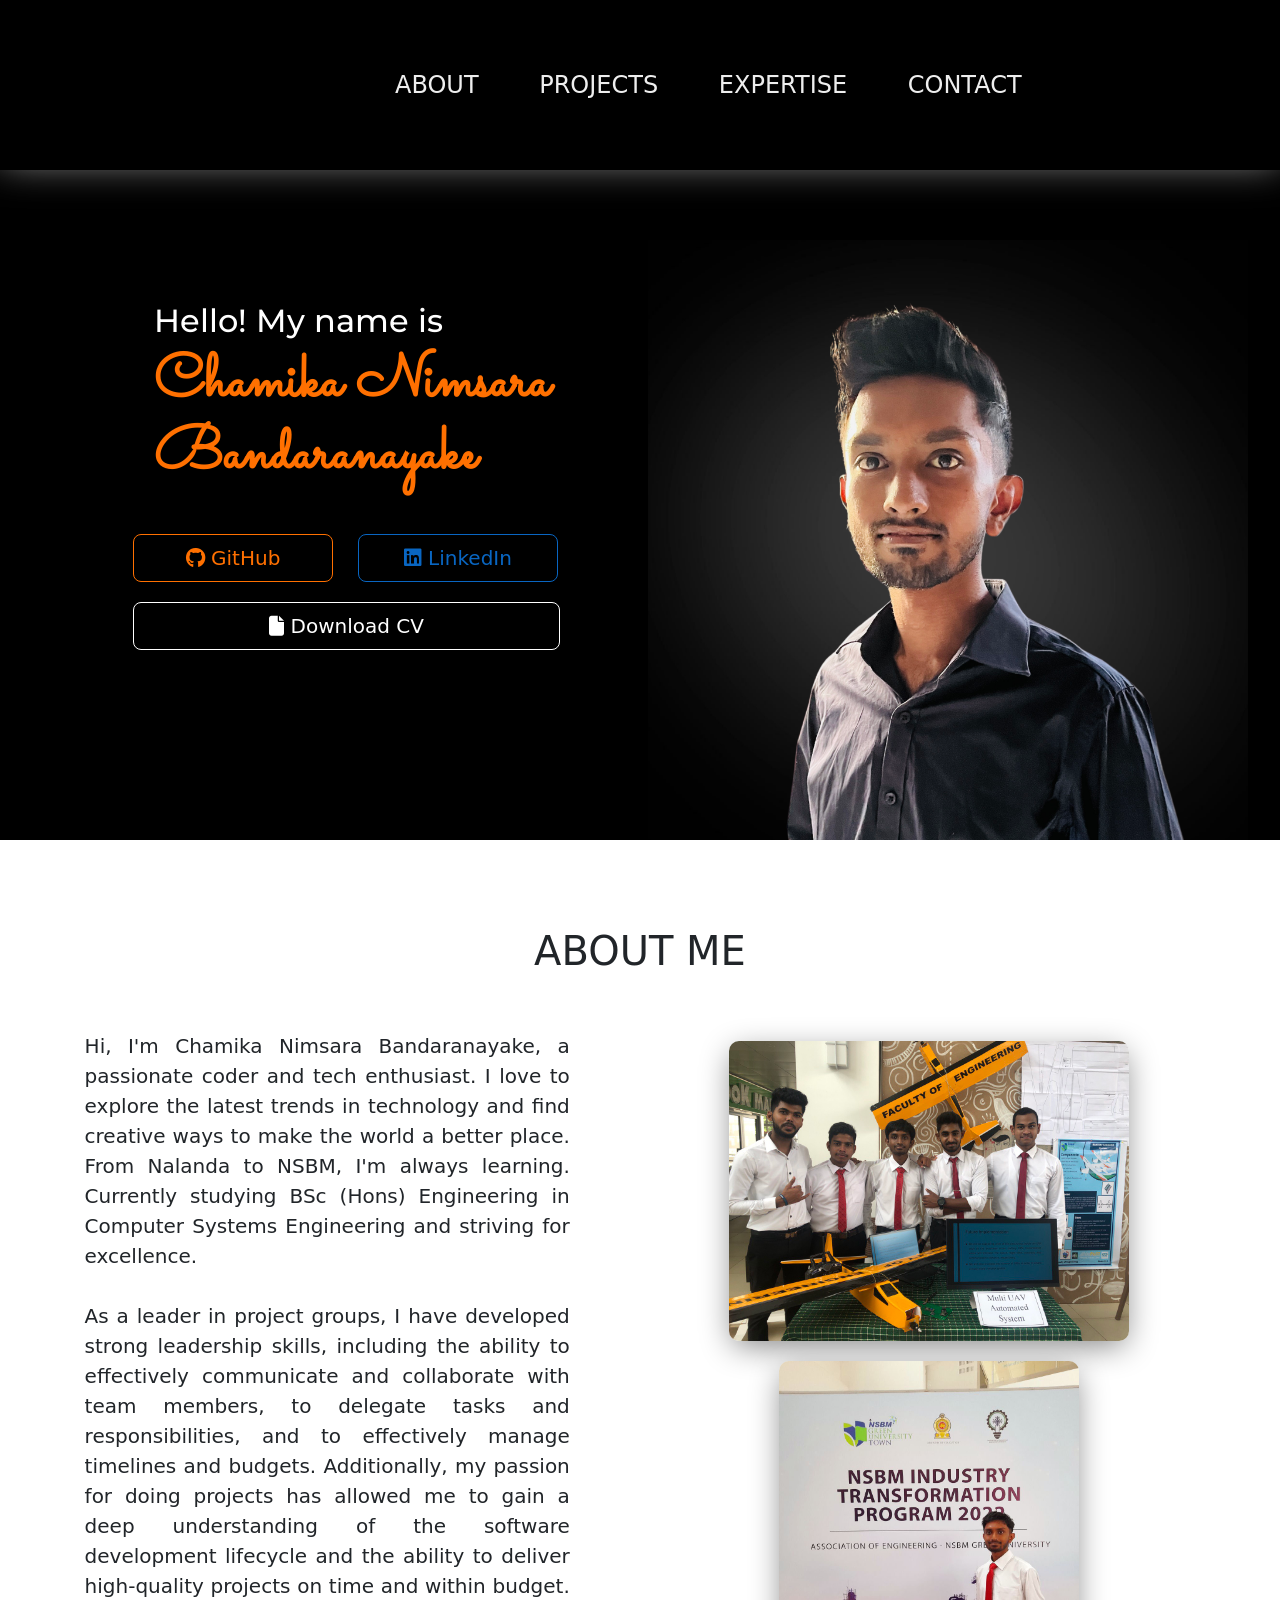
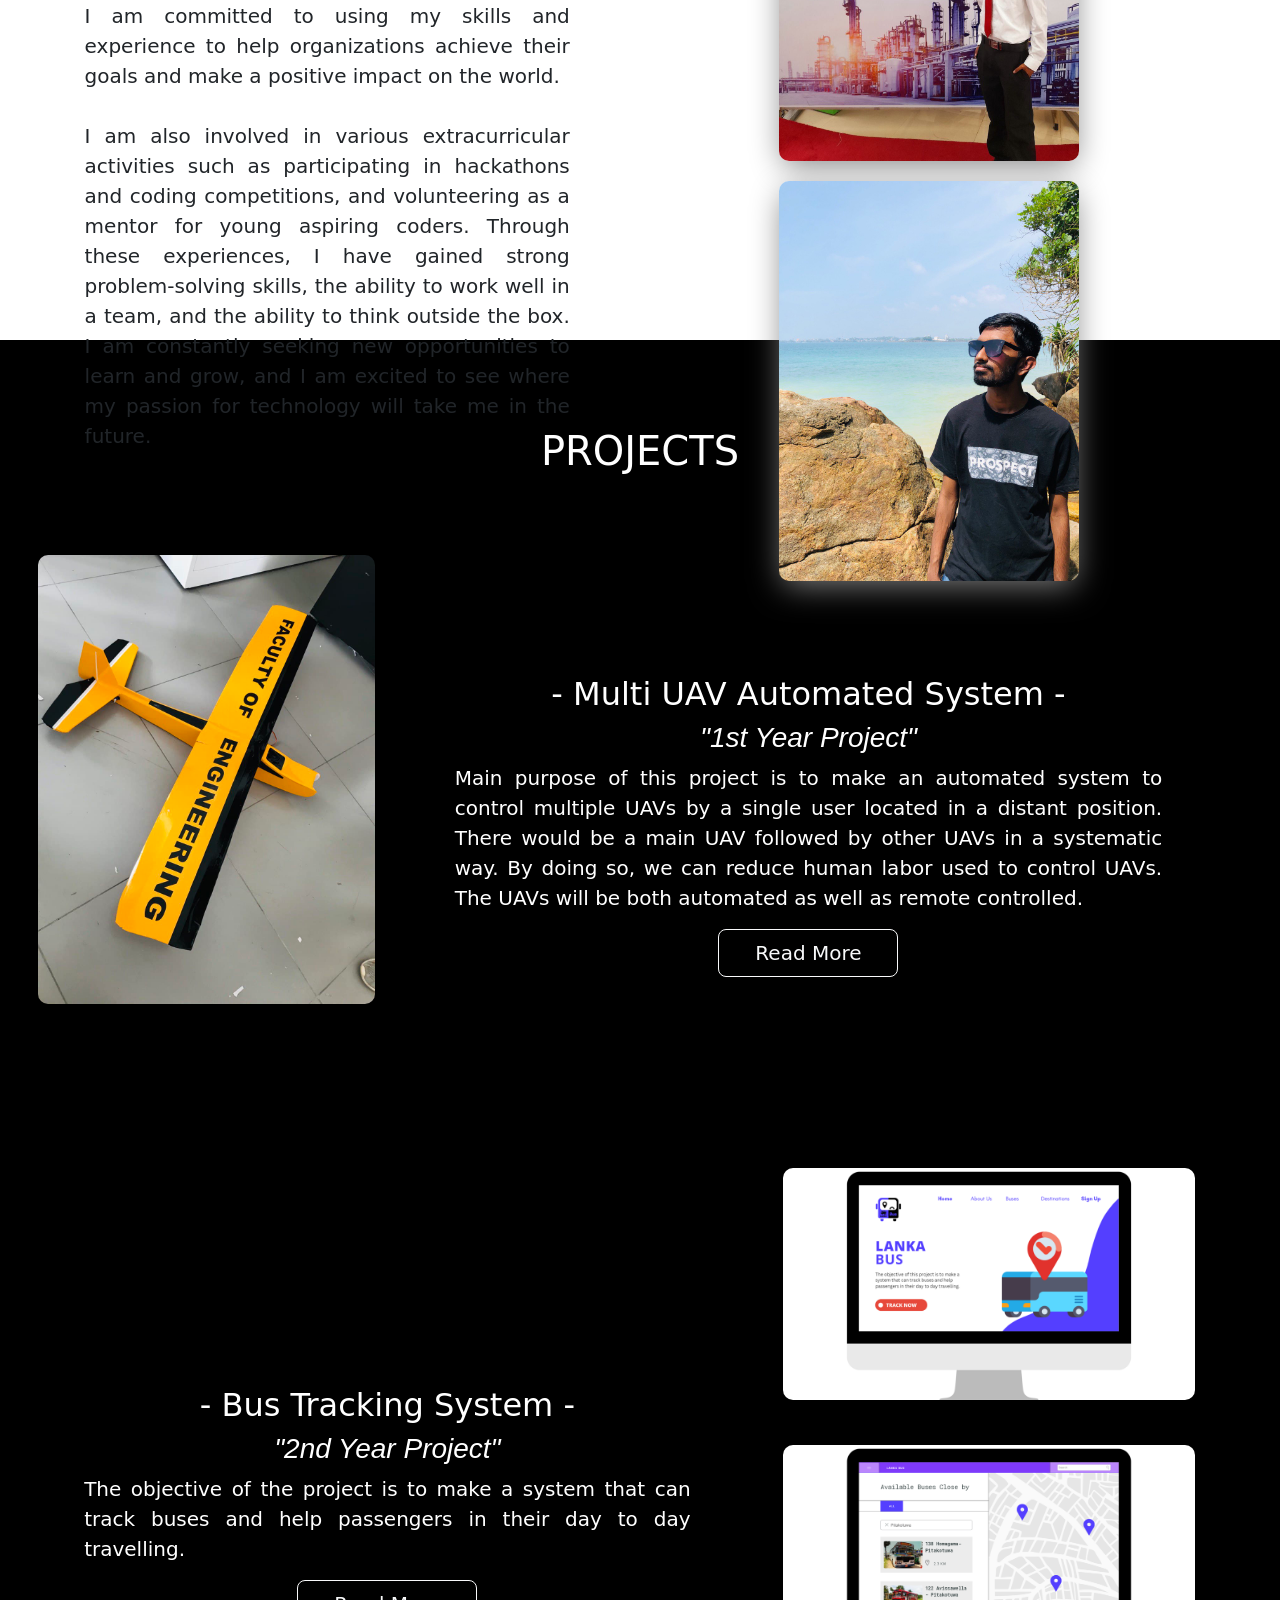
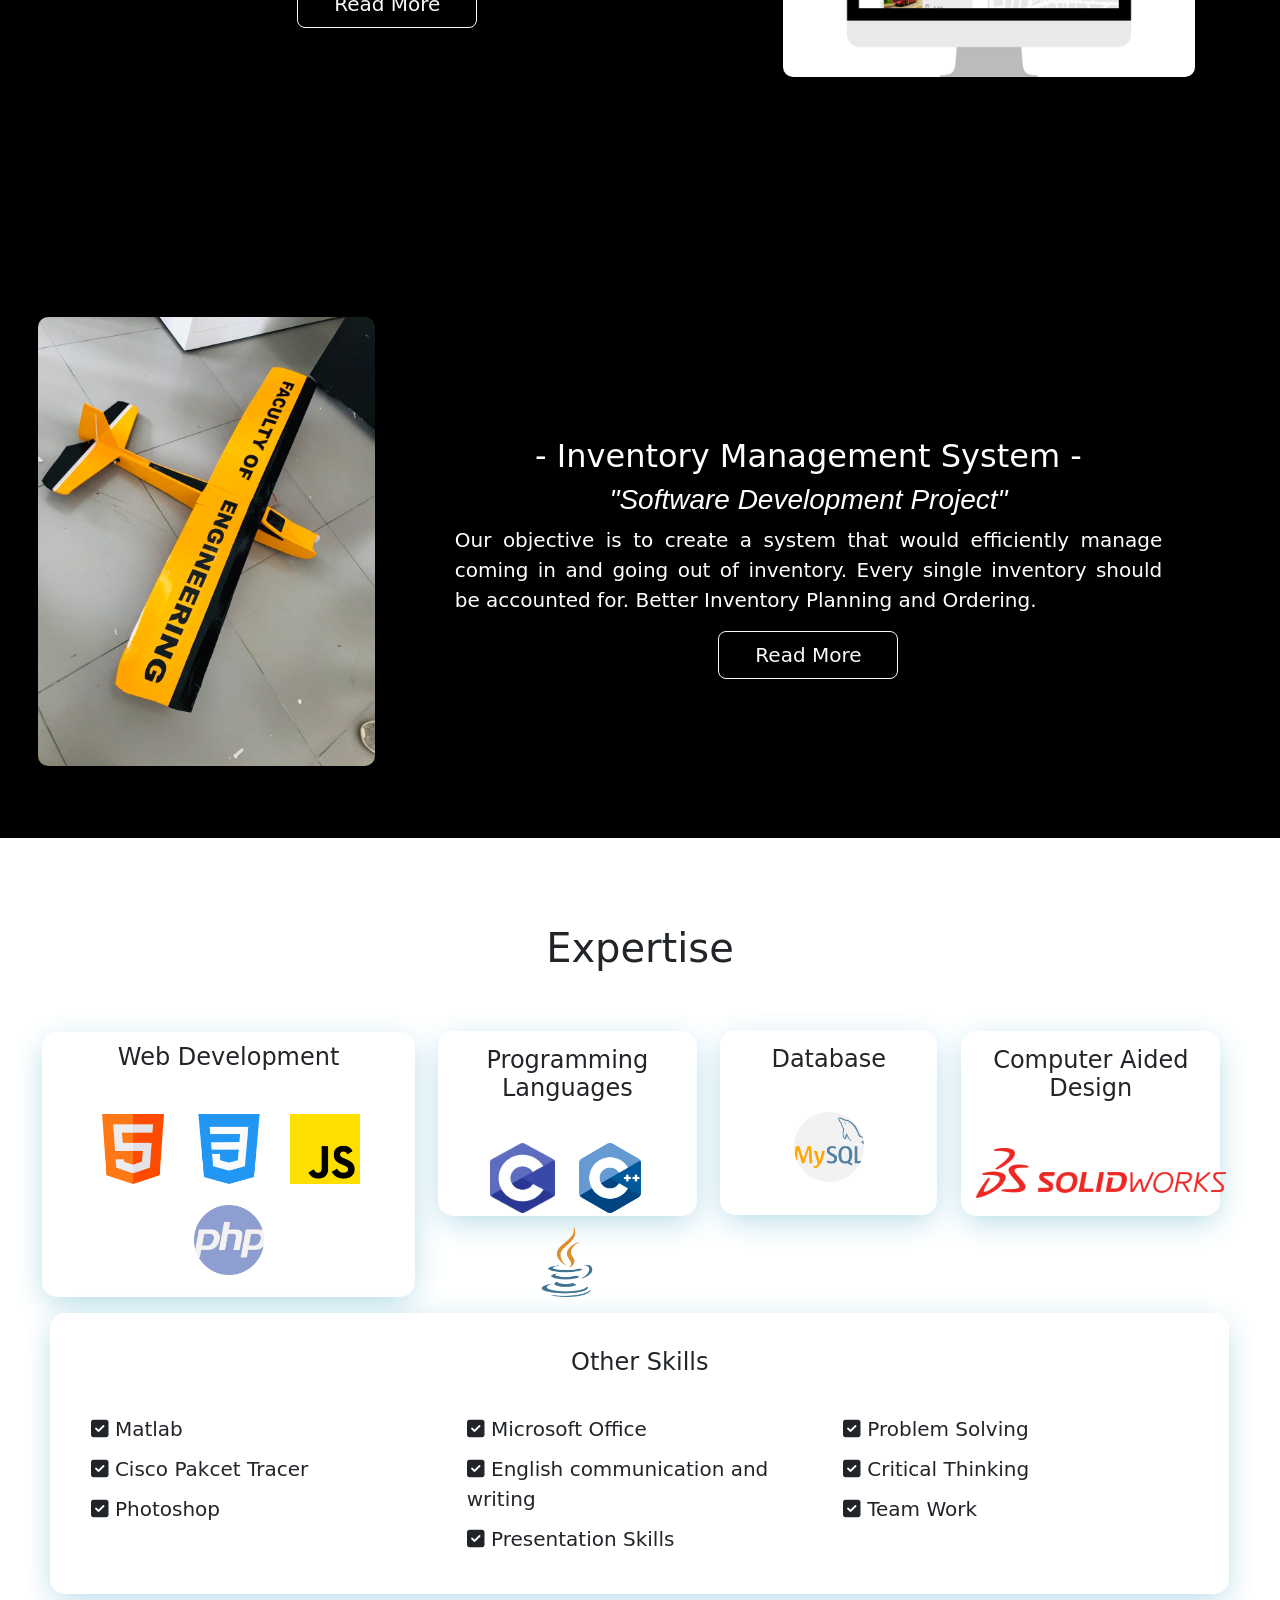
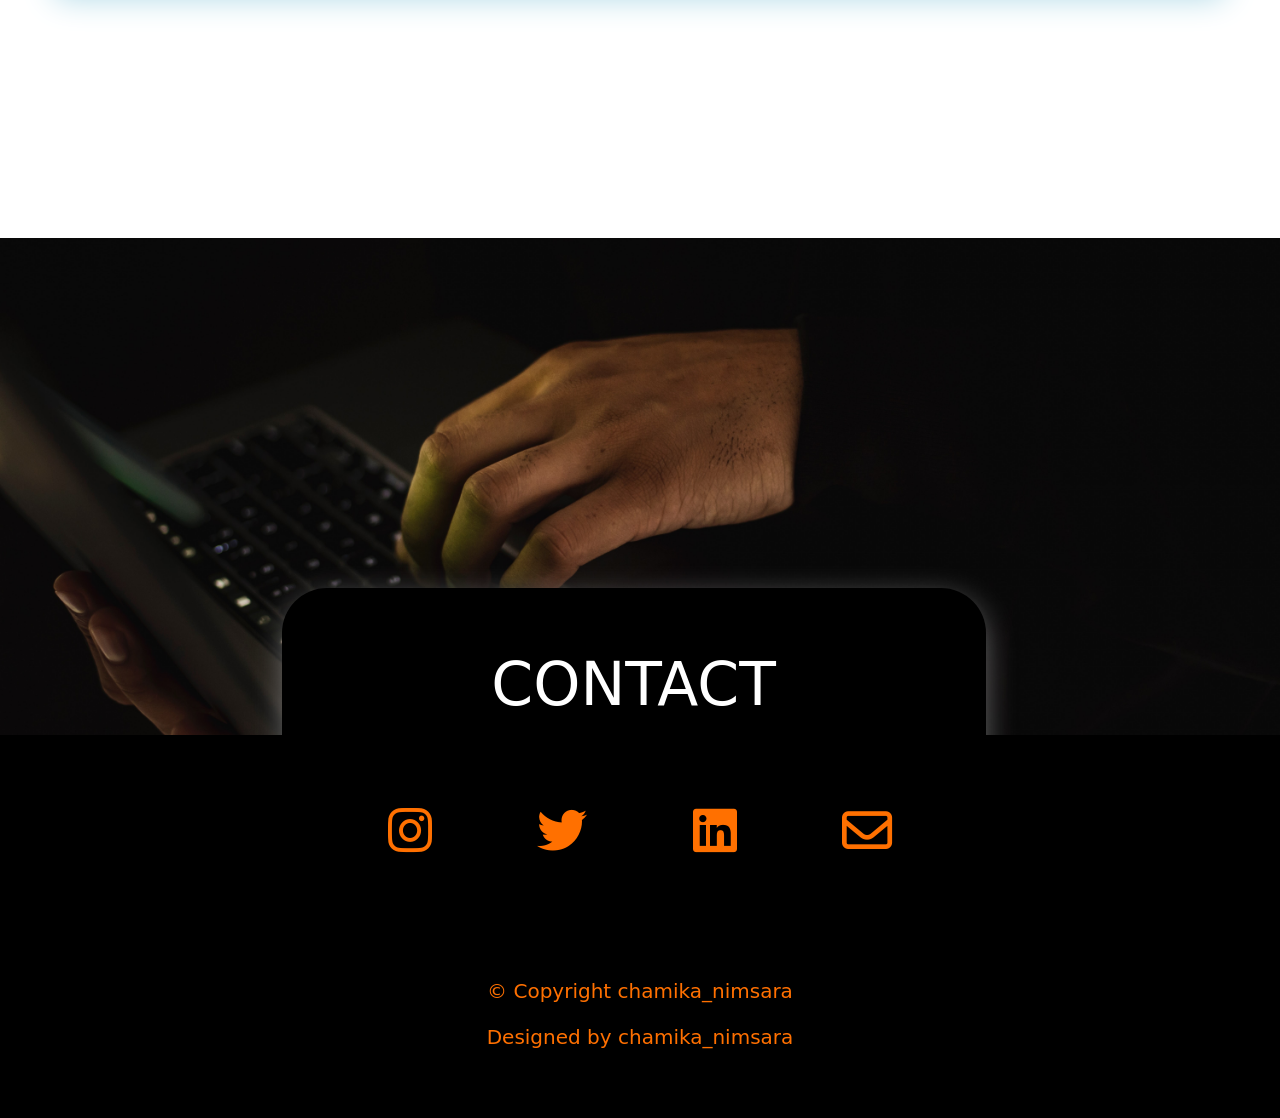
==== commit 4fd41aad: "Add files via upload" ====
--- a/index.html
+++ b/index.html
@@ -45,12 +45,16 @@
           <h1 class="heading2">Chamika Nimsara Bandaranayake</h1><br>
         </div>
         <div class="head2 scroll" data-rate=".3" data-direction="vertical">
+
           <a href="https://github.com/ChamikaNimsara">
             <button type="button" class="btn btn-lg button1" formaction=""><i class="fa-brands fa-github"></i> GitHub</button>
           </a>
           <a href="https://www.linkedin.com/in/chamika-bandaranayake/">
             <button type="button" class="btn btn-lg button2"><i class="fa-brands fa-linkedin"></i> LinkedIn</button>
           </a>
+          <a href="reports/cv.pdf">
+            <button type="button" class="btn btn-lg button3"><i class="fa-solid fa-file"></i> Download CV</button>
+          </a>
         </div>
       </div>
       <div class="col-lg-6" style="text-align: center;">
@@ -62,13 +66,36 @@
   <!-- About -->
   <section id="about">
     <br><br><h1>ABOUT ME</h1><br><br>
-    <p>
-      I got my primary education from Nalanda College and studied in Maths stream for Advance Levels.
-      I am currently studying at NSBM green university in Bsc (Hons) Engineering in Computer Systems Engineering
-      and also at SLIIT in Bsc (Hons) in Information Technology Specializing in Software Engineering.
-      I am interested in new Technologies and innovations.
-
-    </p>
+      <div class="row">
+        <div class="col">
+          <p style="text-align: justify;">
+          Hi, I'm Chamika Nimsara Bandaranayake, a passionate coder and tech enthusiast. I love to explore the
+          latest trends in technology and find creative ways to make the world a better place. From Nalanda to
+          NSBM, I'm always learning. Currently studying BSc (Hons) Engineering in Computer Systems Engineering
+          and striving for excellence.
+          <br><br>
+          As a leader in project groups, I have developed strong leadership skills, including the ability to
+          effectively communicate and collaborate with team members, to delegate tasks and responsibilities, and
+          to effectively manage timelines and budgets. Additionally, my passion for doing projects has allowed me
+          to gain a deep understanding of the software development lifecycle and the ability to deliver high-quality
+          projects on time and within budget. I am committed to using my skills and experience to help organizations
+          achieve their goals and make a positive impact on the world.
+          <br><br>
+          I am also involved in various extracurricular activities such as participating in hackathons and coding
+          competitions, and volunteering as a mentor for young aspiring coders. Through these experiences, I have
+          gained strong problem-solving skills, the ability to work well in a team, and the ability to think outside
+          the box. I am constantly seeking new opportunities to learn and grow, and I am excited to see where my
+          passion for technology will take me in the future.
+          </p>
+          <br><br>
+        </div>
+        <div class="col">
+          <img class="about-image" style="width:400px; height:300px" src="images/aboutphoto1.jpg" alt="inn-img">
+          <img class="about-image" style="width:300px; height:400px" src="images/aboutphoto2.jpg" alt="inn-img">
+          <img class="about-image" style="width:300px; height:400px" src="images/aboutphoto3.jpg" alt="inn-img">
+        </div>
+      </div>
+
   </section>
 
   <!-- projects -->
--- a/styles/style.css
+++ b/styles/style.css
@@ -154,10 +154,23 @@
   color: #000000;
 }
 
+.button3 {
+  margin: 2%;
+  width: 427px;
+  background-color: none;
+  border-color: #ffffff;
+  color: #ffffff;
+}
+
+.button3:hover {
+  background-color: #ffffff;
+  color: #000000;
+}
+
 #about {
   text-align: center;
   padding: 3%;
-  height: 1000px;
+  height: 1100px;
 }
 
 p {
@@ -301,3 +314,9 @@
 .contact-body a {
   color: #FF7000;
 }
+
+.about-image {
+  margin: 10px;
+  border-radius: 10px;
+  box-shadow: 0 8px 32px -4px grey;
+}
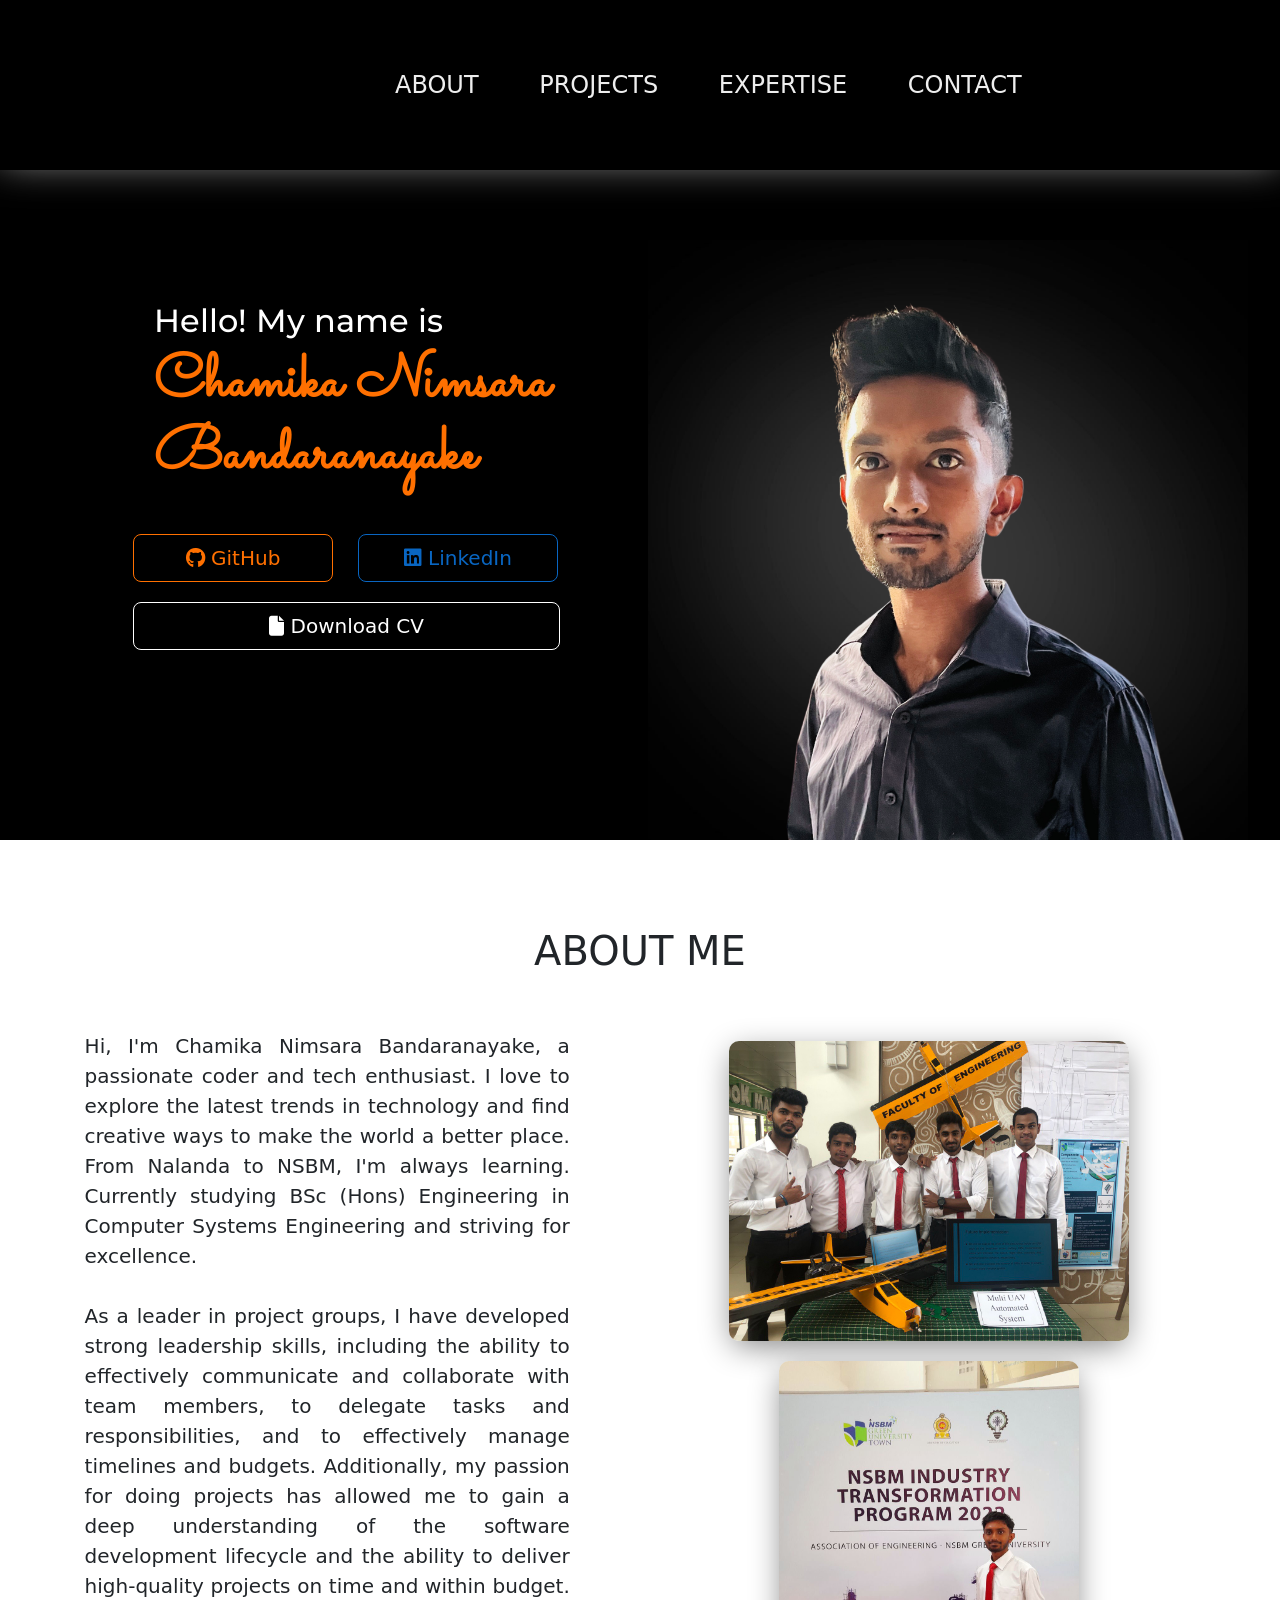
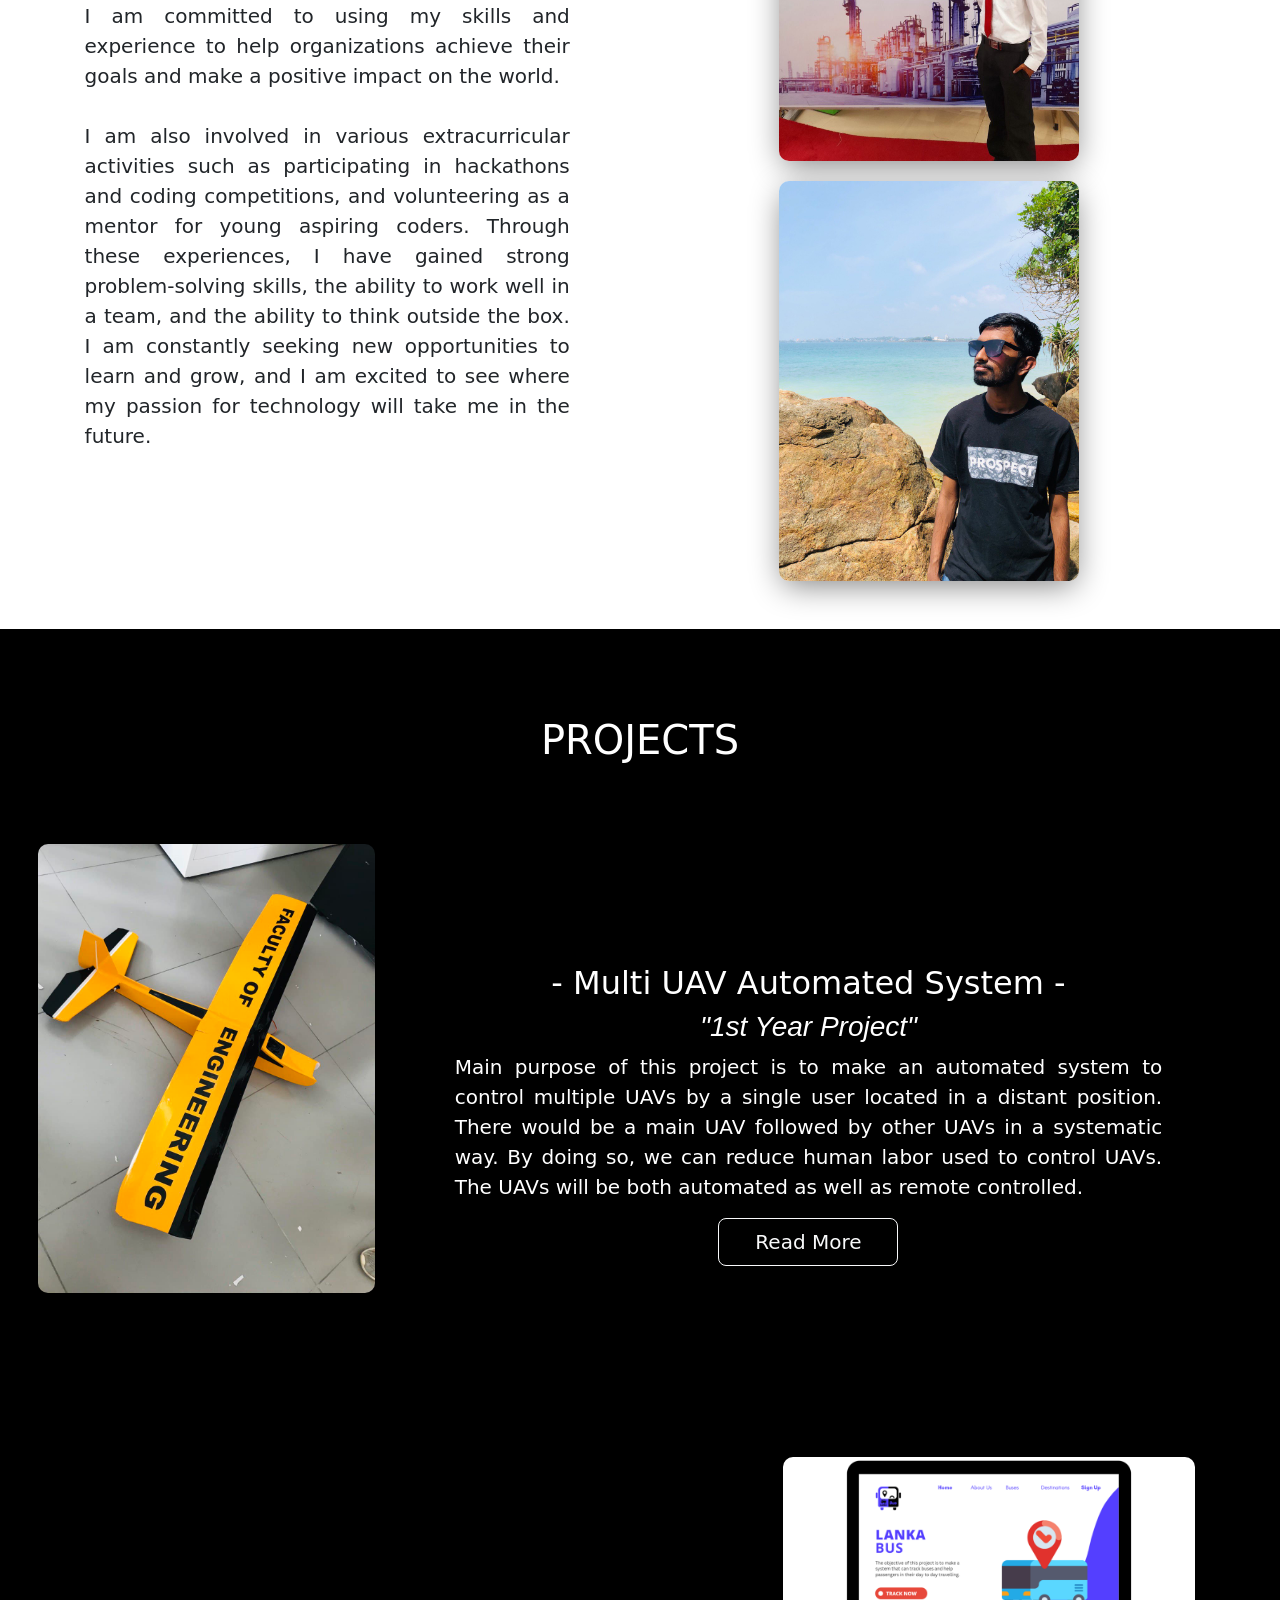
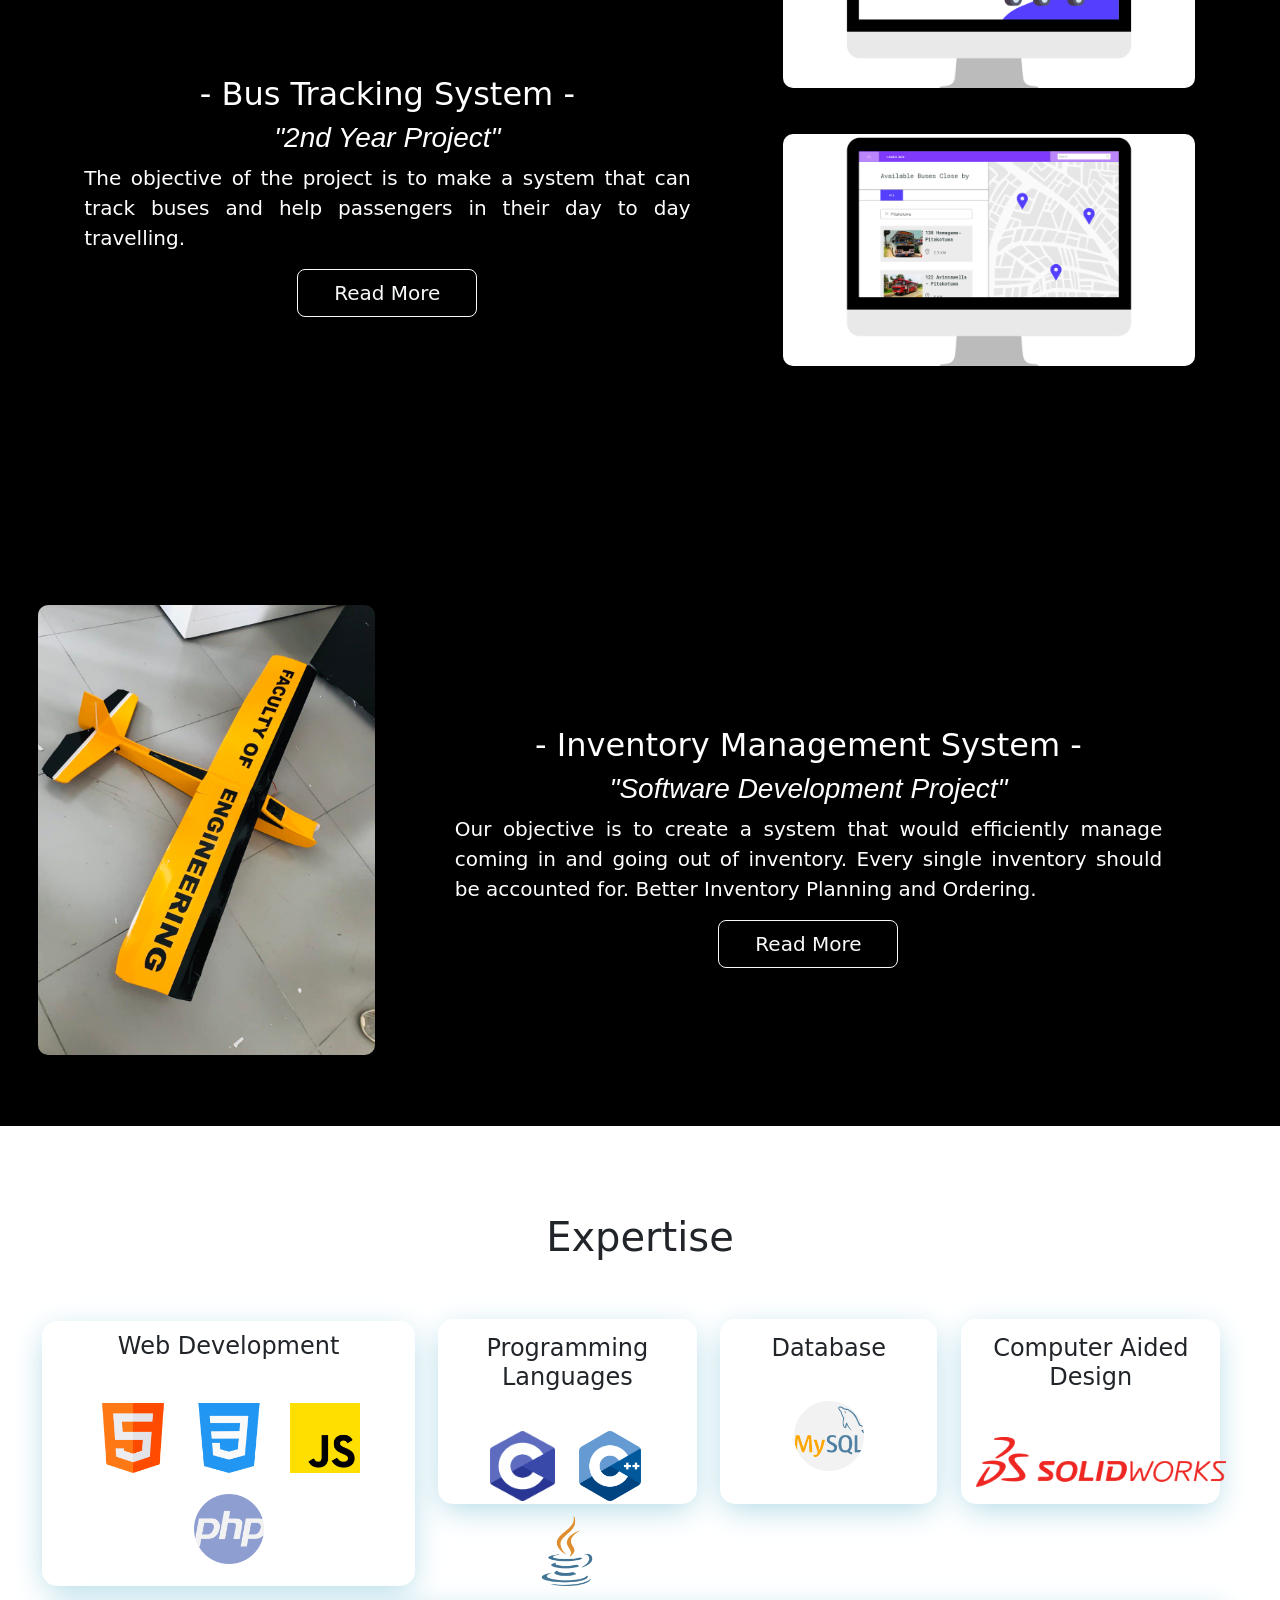
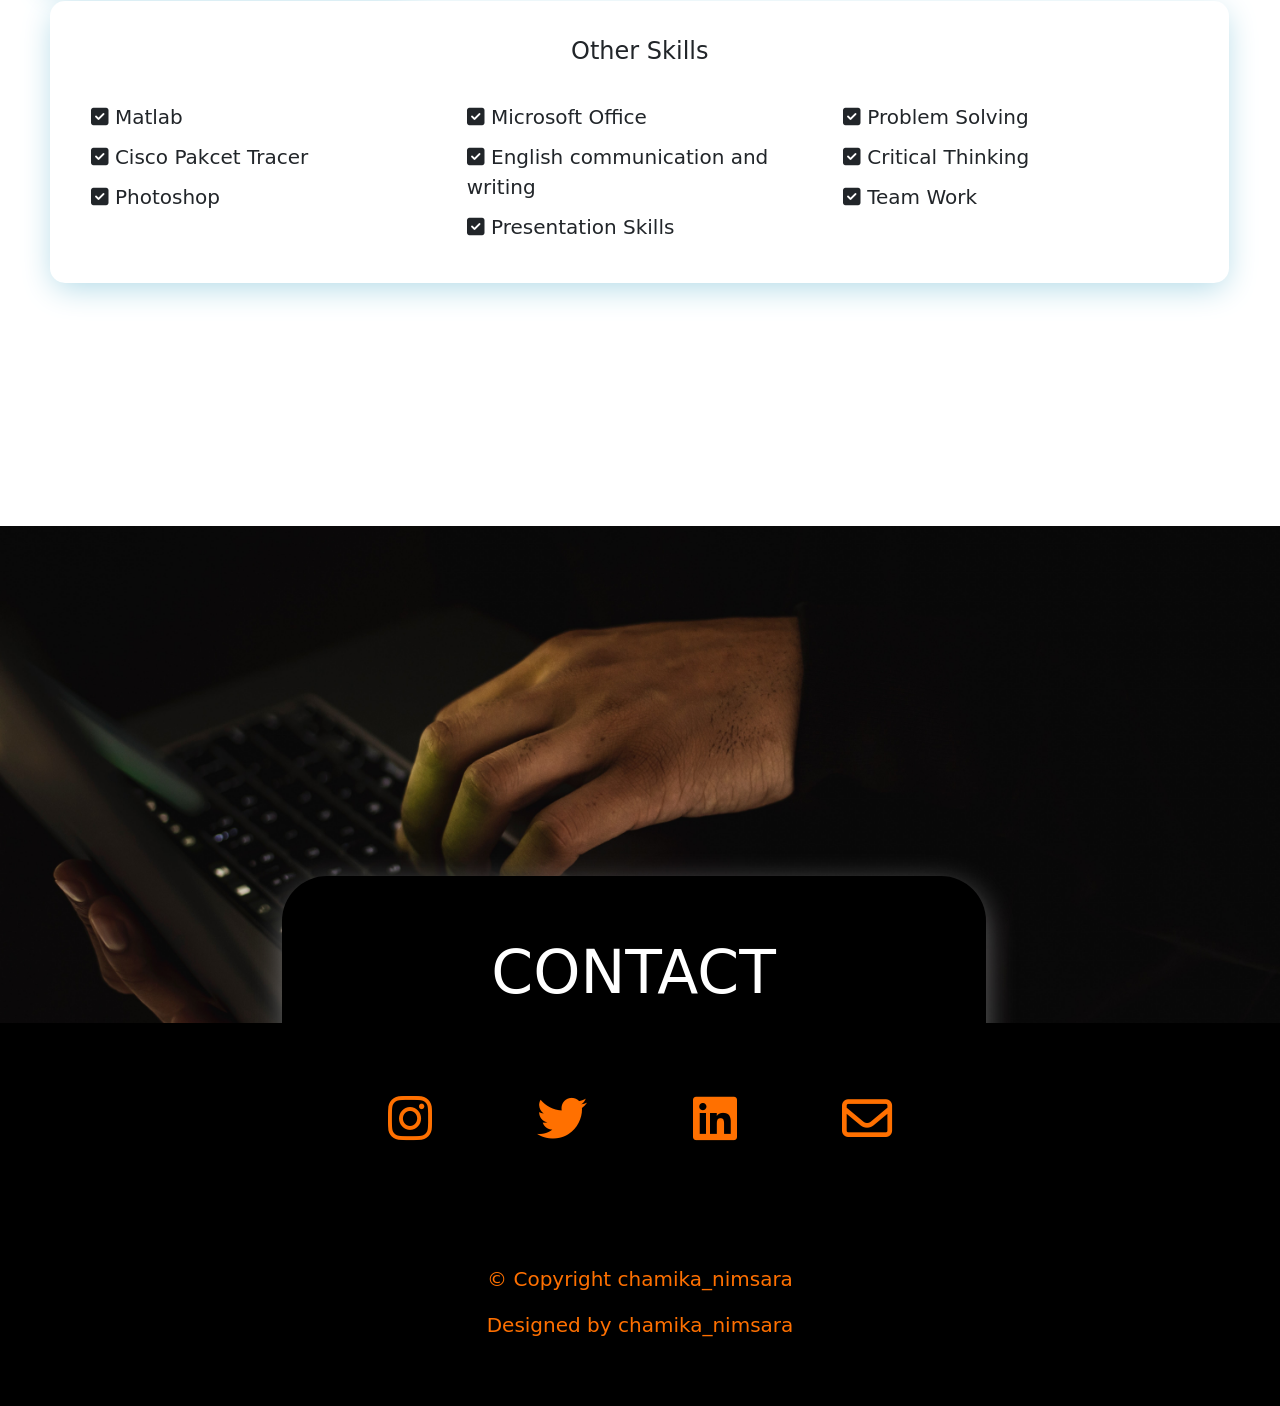
==== commit 27eceba1: "Add files via upload" ====
--- a/index.html
+++ b/index.html
@@ -2,6 +2,8 @@
 <html lang="en" dir="ltr">
 
 <head>
+  <meta charset="utf-8">
+  <meta name="viewport" content="width=device-width, initial-scale=0.4">
   <link href="https://cdn.jsdelivr.net/npm/bootstrap@5.2.2/dist/css/bootstrap.min.css" rel="stylesheet" integrity="sha384-Zenh87qX5JnK2Jl0vWa8Ck2rdkQ2Bzep5IDxbcnCeuOxjzrPF/et3URy9Bv1WTRi" crossorigin="anonymous">
 
   <link rel="preconnect" href="https://fonts.googleapis.com">
@@ -16,6 +18,7 @@
   <script src="https://cdn.jsdelivr.net/npm/bootstrap@4.0.0/dist/js/bootstrap.min.js" integrity="sha384-JZR6Spejh4U02d8jOt6vLEHfe/JQGiRRSQQxSfFWpi1MquVdAyjUar5+76PVCmYl" crossorigin="anonymous"></script>
 
   <link rel="stylesheet" href="styles/style.css">
+  <link rel="stylesheet" href="styles/mobilestyles.css">
   <meta charset="utf-8">
   <title>Chamika Nimsara</title>
   <link rel="icon" type="image/x-icon" href="images/favicon.ico">
--- a/styles/style.css
+++ b/styles/style.css
@@ -45,29 +45,10 @@
     justify-content: center;
 }
 
-/* .navbar-outer .navbar-inner .links {
+.navbar-outer .navbar-inner .links {
   width: 100%;
   justify-content: center;
   margin-left: 28%;
-} */
-
-@media only screen and (min-width: 768px) {
-  /* For mobile phones: */
-  .navbar-outer .navbar-inner .links {
-    width: 100%;
-    justify-content: center;
-    margin-left: 28%;
-  }
-}
-
-
-@media only screen and (max-width: 768px) {
-  /* For mobile phones: */
-  .navbar-outer .navbar-inner .links {
-    width: 100%;
-    justify-content: center;
-    margin-left: 18%;
-  }
 }
 
 .navbar-outer .navbar-inner .links a {
@@ -170,7 +151,7 @@
 #about {
   text-align: center;
   padding: 3%;
-  height: 1100px;
+
 }
 
 p {
--- a/styles/mobilestyles.css
+++ b/styles/mobilestyles.css
@@ -0,0 +1,45 @@
+@media (max-width: 1028px) {
+  /* For mobile phones: */
+  .navbar-outer .navbar-inner .links {
+    width: 100%;
+    justify-content: center;
+    margin-left: 20%;
+  }
+
+  .container1 {
+    height: 1420px;
+  }
+
+  .head1 {
+    margin-left: 30%;
+  }
+
+  .head2 {
+    margin-left: 27%;
+  }
+
+  .heading1 {
+    text-align: center;
+    color: #ffffff;
+    font-family: 'Montserrat', sans-serif;
+    font-size: 40px;
+  }
+
+  .heading2 {
+    text-align: center;
+    color: #FF7000;
+    font-family: 'Sacramento', cursive;
+    font-weight: bold;
+    font-size: 80px;
+  }
+
+  #about {
+    text-align: center;
+    padding: 3%;
+    height: 1700px;
+  }
+
+  .title-image {
+    margin-top: 15%;
+  }
+}
